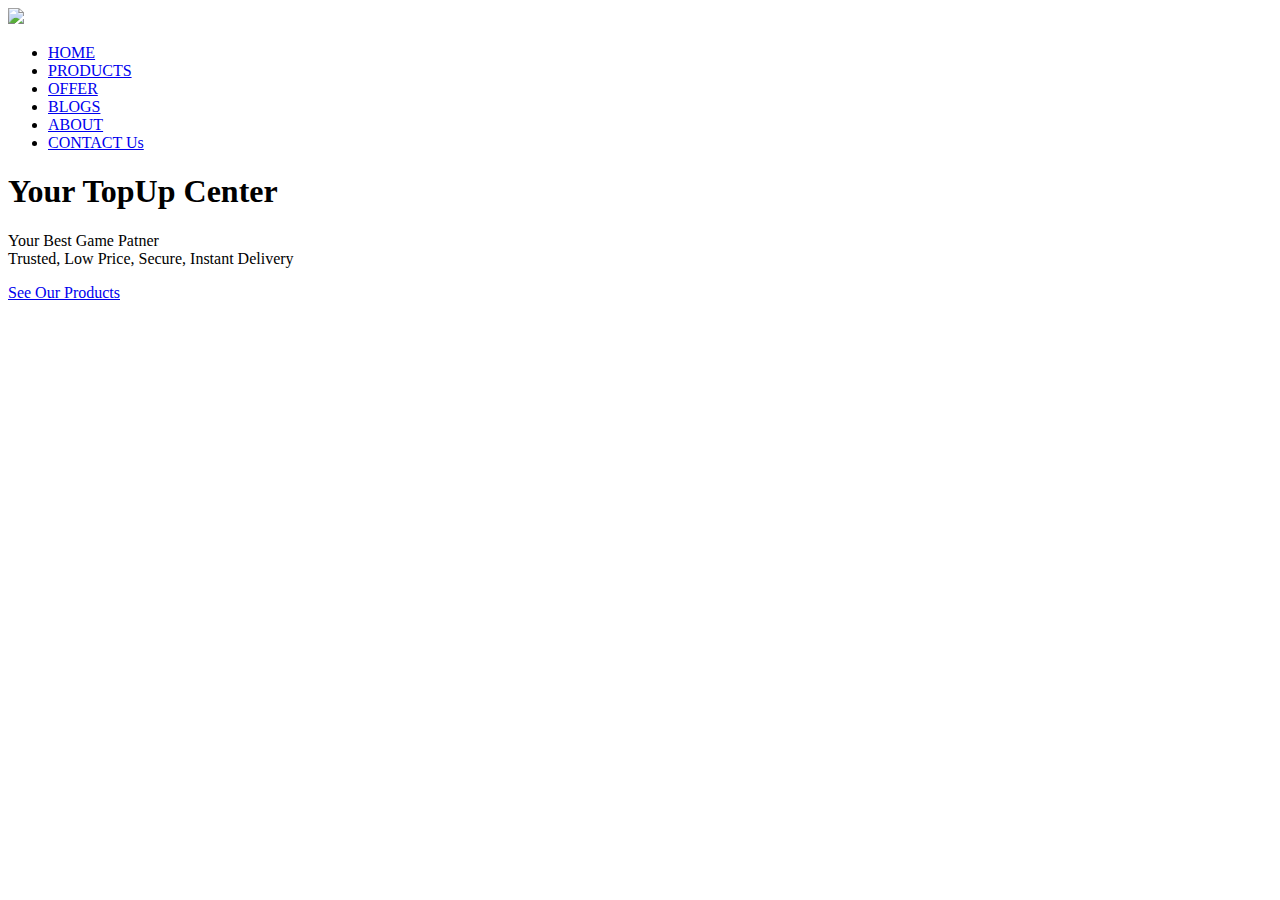
==== index.html @ 2c936bc5 "Index.....V9" ====
<!doctype html>
<html>
<head>
    <meta charset="UTF-8">
    
    <title>V9</title>
    
    <meta name="viewport" content="width=device-width, initial-scale=1.0">
    <!--custom css-->
    <link rel="stylesheet" href="css/style.css">
    <link rel="preconnect" href="https://fonts.googleapis.com">
		<link rel="preconnect" href="https://fonts.gstatic.com" crossorigin>
		<link href="https://fonts.googleapis.com/css2?family=Encode+Sans+Condensed:wght@200;400;600;700&family=Kanit:wght@100;200;400;600;800&family=REM:wght@400;600&display=swap" rel="stylesheet">
		<link rel="stylesheet" href="https://cdnjs.cloudflare.com/ajax/libs/font-awesome/6.4.2/css/all.min.css"/>

    
    
</head>


<body>

<section class="header">
		<nav>
			<a href="https://yourtopupcenter.github.io/home"><img src="https://i.postimg.cc/zX4xWrNt/IMG-1691231564314.png"></a>
			  <div class="nav-links">
			    <ul>
			      <li><a href="https://yourtopupcenter.github.io/home">HOME</a></li>
			      <li><a href="#">PRODUCTS</a></li>
			      <li><a href="#">OFFER</a></li>
			      <li><a href="#">BLOGS</a></li>
			      <li><a href="#">ABOUT</a></li>
			      <li><a href="#">CONTACT Us</a></li>
			    </ul>
			     
			  </div>
			  
			 
			 </div>
		</nav>

<div class="text-box">
	<h1>Your TopUp Center</h1>
	<p>Your Best Game Patner <br>Trusted, Low Price, Secure, Instant Delivery</p>
	<a href="#" class="hero-btn">See Our Products</a>
	

</div>

</section>



<!--main js-->
<script src="js/main.js">

   </script>
</body>


</html>
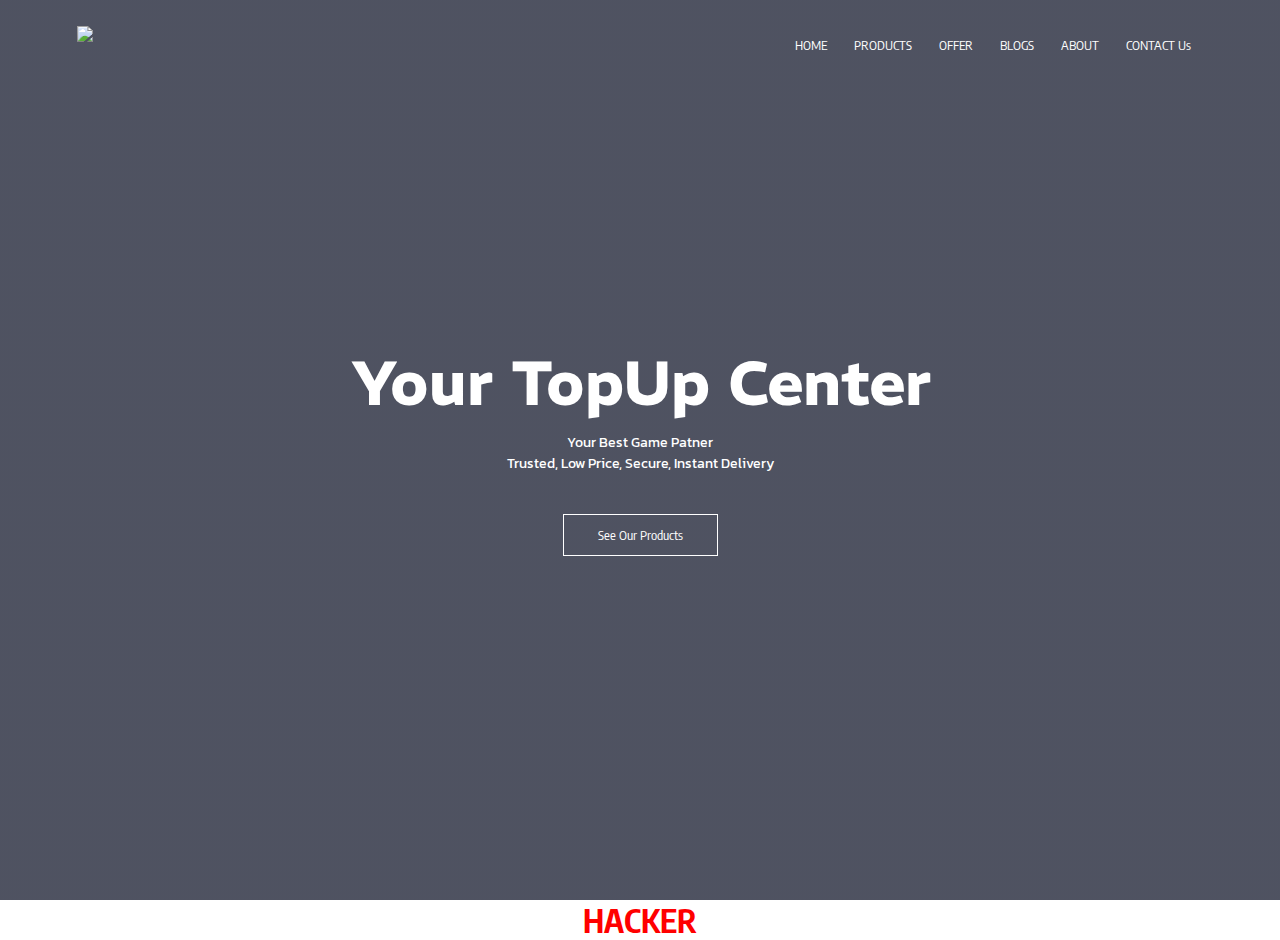
==== commit 4e1c892b: "Index.html" ====
--- a/index.html
+++ b/index.html
@@ -13,7 +13,130 @@
 		<link href="https://fonts.googleapis.com/css2?family=Encode+Sans+Condensed:wght@200;400;600;700&family=Kanit:wght@100;200;400;600;800&family=REM:wght@400;600&display=swap" rel="stylesheet">
 		<link rel="stylesheet" href="https://cdnjs.cloudflare.com/ajax/libs/font-awesome/6.4.2/css/all.min.css"/>
 
-    
+    <style>
+    /* Add all your styles here */
+*{
+  margin: 0;
+  padding: 0;
+  font-family: 'Encode Sans Condensed', sans-serif;
+}
+
+.header{
+ min-height: 100vh;
+ width: 100%;
+ background-image: linear-gradient(rgba(4,9,30,0.7),rgba(4,9,30,0.7)),url(https://i.postimg.cc/NG35tdRH/BG-2.jpg);
+ background-position: center;
+ background-size: cover;
+ position : relative;
+}
+
+nav{
+  display: flex;
+  padding: 2% 6%;
+  justify-content: space-between;
+  align-item: center;
+}
+
+nav img{
+  width: 150px;
+}
+
+.nav-links{
+  flex: 1;
+  text-align: right;
+}
+
+.nav-links ul li{
+  list-style: none;
+  display: inline-block;
+  padding: 8px 12px;
+  position: relative;
+}
+
+
+.nav-links ul li a{
+  color: #fff;
+  text-decoration: none;
+  font-size: 13px;
+}
+
+.nav-links ul li::after{
+  content: "";
+  width: 0%;
+  height: 2px;
+  background: #f44336;
+  display: block;
+  margin: auto;
+  transition: 0.5s;
+}
+
+.nav-links ul li:hover::after{
+  width: 100%;
+}
+
+.text-box{
+  width: 90%;
+  color: #fff;
+  position: absolute;
+  top: 50%;
+  left: 50%;
+  transform: translate(-50%,-50%);
+  text-align: center;
+}
+
+.text-box h1{
+  font-size: 62px;
+  font-family: 'REM', sans-serif;
+}
+
+.text-box p{
+  margin: 10px 0 40px;
+  font-size: 14px;
+  color: #fff;
+  font-family: 'Kanit', sans-serif;
+}
+
+.hero-btn{
+  display: inline-block;
+  text-decoration: none;
+  color: #fff;
+  border: 1px solid #fff;
+  padding: 12px 34px;
+  font-size: 13px;
+  background: transparent;
+  position: relative;
+  cursor: pointer;
+}
+
+
+.hero-btn:hover{
+  border: 1px solid #f44336;
+  background: #f44336;
+  transition: 1s;
+}
+
+
+.mein{
+  color: red;
+  text-align: center;
+}
+
+
+
+@media(max-width: 800px){
+  	.text-box h1{
+  	  font-size: 20px;
+  }
+  
+  .nav-links ul li{
+    display: block;
+  }
+  
+  .nav-links{
+    display: blok;
+  }
+}
+    </style>
     
 </head>
 
@@ -49,7 +172,9 @@
 
 </section>
 
-
+<div class="mein">
+<h1> HACKER </h1>
+</div>
 
 <!--main js-->
 <script src="js/main.js">
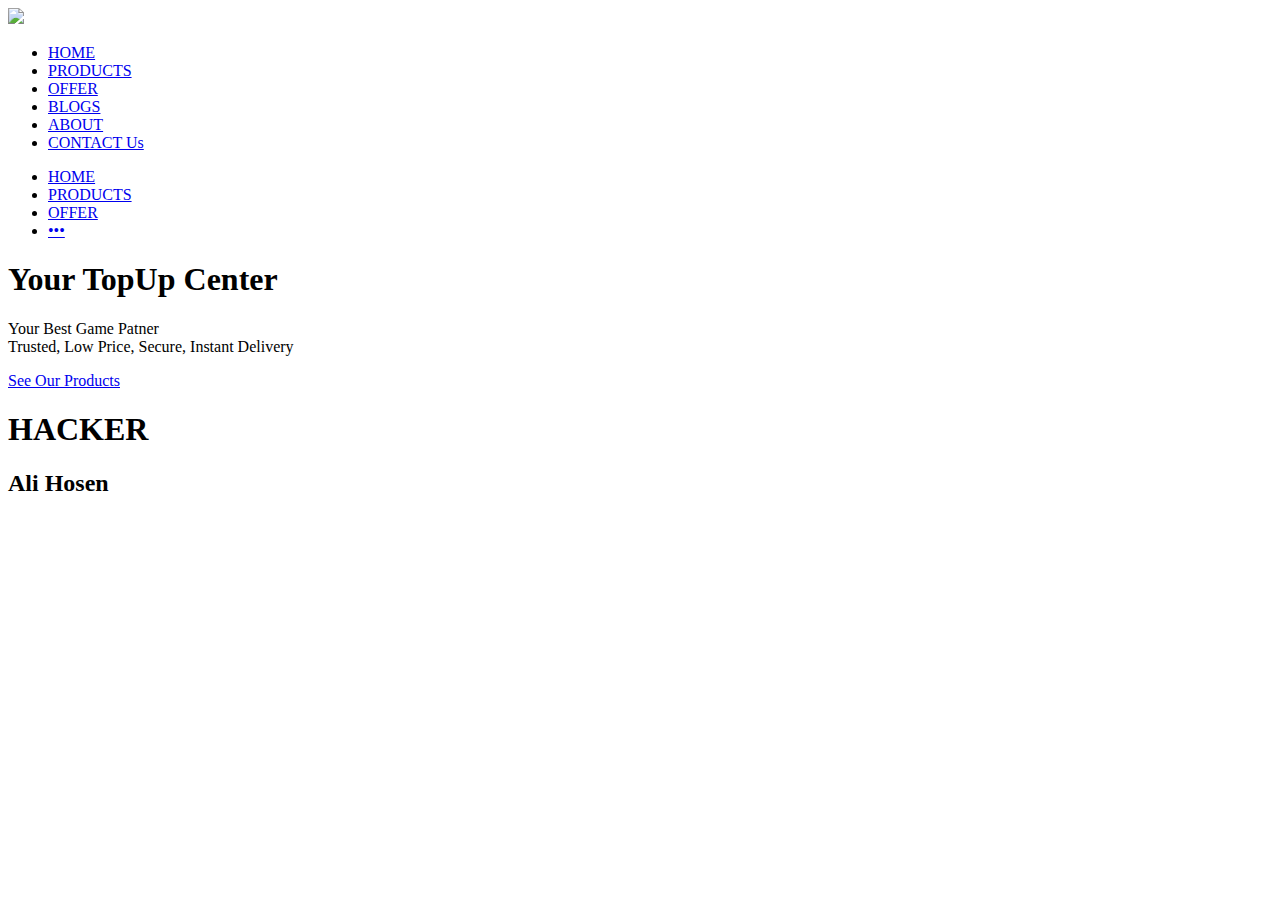
==== commit bd74496f: "V 7.1" ====
--- a/index.html
+++ b/index.html
@@ -3,7 +3,7 @@
 <head>
     <meta charset="UTF-8">
     
-    <title>V9</title>
+    <title>Update V7 - Your TopUp Center</title>
     
     <meta name="viewport" content="width=device-width, initial-scale=1.0">
     <!--custom css-->
@@ -15,127 +15,11 @@
 
     <style>
     /* Add all your styles here */
-*{
-  margin: 0;
-  padding: 0;
-  font-family: 'Encode Sans Condensed', sans-serif;
-}
-
-.header{
- min-height: 100vh;
- width: 100%;
- background-image: linear-gradient(rgba(4,9,30,0.7),rgba(4,9,30,0.7)),url(https://i.postimg.cc/NG35tdRH/BG-2.jpg);
- background-position: center;
- background-size: cover;
- position : relative;
-}
-
-nav{
-  display: flex;
-  padding: 2% 6%;
-  justify-content: space-between;
-  align-item: center;
-}
-
-nav img{
-  width: 150px;
-}
-
-.nav-links{
-  flex: 1;
-  text-align: right;
-}
-
-.nav-links ul li{
-  list-style: none;
-  display: inline-block;
-  padding: 8px 12px;
-  position: relative;
-}
-
-
-.nav-links ul li a{
-  color: #fff;
-  text-decoration: none;
-  font-size: 13px;
-}
-
-.nav-links ul li::after{
-  content: "";
-  width: 0%;
-  height: 2px;
-  background: #f44336;
-  display: block;
-  margin: auto;
-  transition: 0.5s;
-}
-
-.nav-links ul li:hover::after{
-  width: 100%;
-}
-
-.text-box{
-  width: 90%;
-  color: #fff;
-  position: absolute;
-  top: 50%;
-  left: 50%;
-  transform: translate(-50%,-50%);
-  text-align: center;
-}
-
-.text-box h1{
-  font-size: 62px;
-  font-family: 'REM', sans-serif;
-}
-
-.text-box p{
-  margin: 10px 0 40px;
-  font-size: 14px;
-  color: #fff;
-  font-family: 'Kanit', sans-serif;
-}
-
-.hero-btn{
-  display: inline-block;
-  text-decoration: none;
-  color: #fff;
-  border: 1px solid #fff;
-  padding: 12px 34px;
-  font-size: 13px;
-  background: transparent;
-  position: relative;
-  cursor: pointer;
-}
-
-
-.hero-btn:hover{
-  border: 1px solid #f44336;
-  background: #f44336;
-  transition: 1s;
-}
-
-
-.mein{
-  color: red;
-  text-align: center;
-}
 
 
 
-@media(max-width: 800px){
-  	.text-box h1{
-  	  font-size: 20px;
-  }
-  
-  .nav-links ul li{
-    display: block;
-  }
-  
-  .nav-links{
-    display: blok;
-  }
-}
+
+
     </style>
     
 </head>
@@ -160,6 +44,17 @@
 			  
 			 
 			 </div>
+			 
+
+<div class="mo-menu">
+
+<ul>
+			      <li><a href="https://yourtopupcenter.github.io/home">HOME</a></li>
+			      <li><a href="#">PRODUCTS</a></li>
+			      <li><a href="#">OFFER</a></li>
+			      <li><a href="#">•••</a></li>
+</ul>
+</div>
 		</nav>
 
 <div class="text-box">
@@ -170,12 +65,18 @@
 
 </div>
 
+
+
+
+
+
 </section>
 
 <div class="mein">
 <h1> HACKER </h1>
 </div>
 
+<h2>Ali Hosen</h2>
 <!--main js-->
 <script src="js/main.js">
 
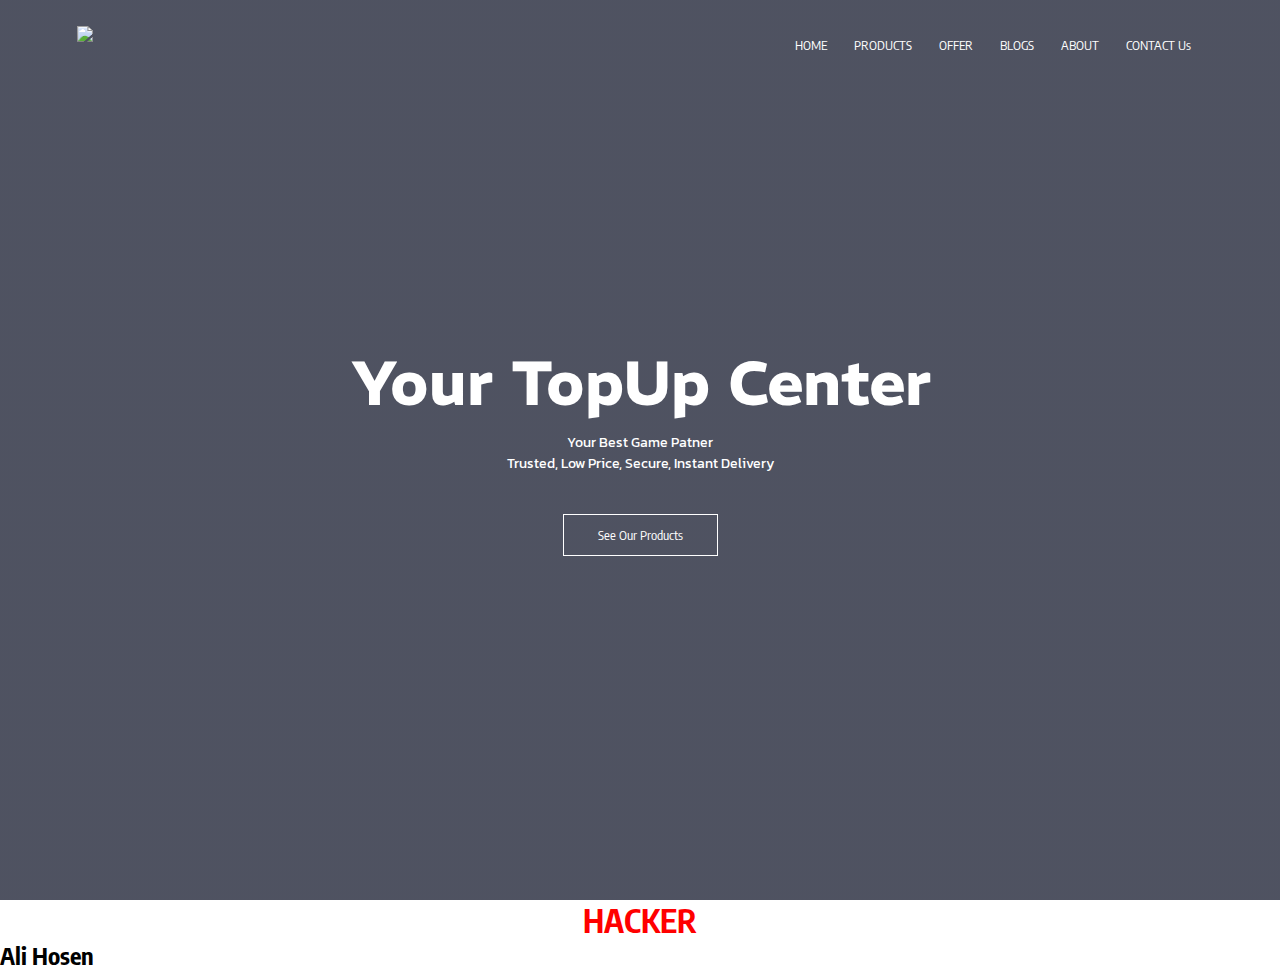
==== commit 6fa96898: "P 7.1" ====
--- a/index.html
+++ b/index.html
@@ -16,7 +16,168 @@
     <style>
     /* Add all your styles here */
 
-
+*{
+  margin: 0;
+  padding: 0;
+  font-family: 'Encode Sans Condensed', sans-serif;
+}
+
+.header{
+ min-height: 100vh;
+ width: 100%;
+ background-image: linear-gradient(rgba(4,9,30,0.7),rgba(4,9,30,0.7)),url(https://i.postimg.cc/NG35tdRH/BG-2.jpg);
+ background-position: center;
+ background-size: cover;
+ position : relative;
+}
+
+
+nav{
+  display: flex;
+  padding: 2% 6%;
+  justify-content: space-between;
+  align-item: center;
+}
+
+nav img{
+  width: 150px;
+}
+
+.nav-links{
+  flex: 1;
+  text-align: right;
+}
+
+.nav-links ul li{
+  list-style: none;
+  display: inline-block;
+  padding: 8px 12px;
+  position: relative;
+}
+
+.nav-links ul li a{
+  color: #fff;
+  text-decoration: none;
+  font-size: 13px;
+}
+
+.nav-links ul li::after{
+  content: "";
+  width: 0%;
+  height: 2px;
+  background: #f44336;
+  display: block;
+  margin: auto;
+  transition: 0.5s;
+}
+
+
+.nav-links ul li:hover::after{
+  width: 100%;
+}
+
+.text-box{
+  width: 90%;
+  color: #fff;
+  position: absolute;
+  top: 50%;
+  left: 50%;
+  transform: translate(-50%,-50%);
+  text-align: center;
+}
+
+.text-box h1{
+  font-size: 62px;
+  font-family: 'REM', sans-serif;
+}
+
+.text-box p{
+  margin: 10px 0 40px;
+  font-size: 14px;
+  color: #fff;
+  font-family: 'Kanit', sans-serif;
+}
+
+
+.hero-btn{
+  display: inline-block;
+  text-decoration: none;
+  color: #fff;
+  border: 1px solid #fff;
+  padding: 12px 34px;
+  font-size: 13px;
+  background: transparent;
+  position: relative;
+  cursor: pointer;
+}
+
+.hero-btn:hover{
+  border: 1px solid #f44336;
+  background: #f44336;
+  transition: 1s;
+}
+
+.mein{
+  color: red;
+  text-align: center;
+}
+
+
+
+.mo-menu{
+  flex: 1;
+  text-align: right;
+  display: none;
+}
+
+.mo-menu ul li{
+  list-style: none;
+  display: inline-block;
+  padding: 8px 12px;
+  position: relative;
+}
+
+
+.mo-menu ul li a{
+  color: #fff;
+  text-decoration: none;
+  font-size: 13px;
+}
+
+
+.mo-menu ul li::after{
+  content: "";
+  width: 0%;
+  height: 2px;
+  background: #f44336;
+  display: block;
+  margin: auto;
+  transition: 0.5s;
+}
+
+
+.mo-menu ul li:hover::after{
+  width: 100%;
+}
+
+
+
+@media(max-width: 700px){
+  	.text-box h1{
+  	  font-size: 20px;
+  }
+  
+  .nav-links ul li{
+    display: block;
+  }
+  
+  .nav-links{
+    display: none;
+  }
+  .mo-menu{
+   display: block;
+ }
+}
 
 
 
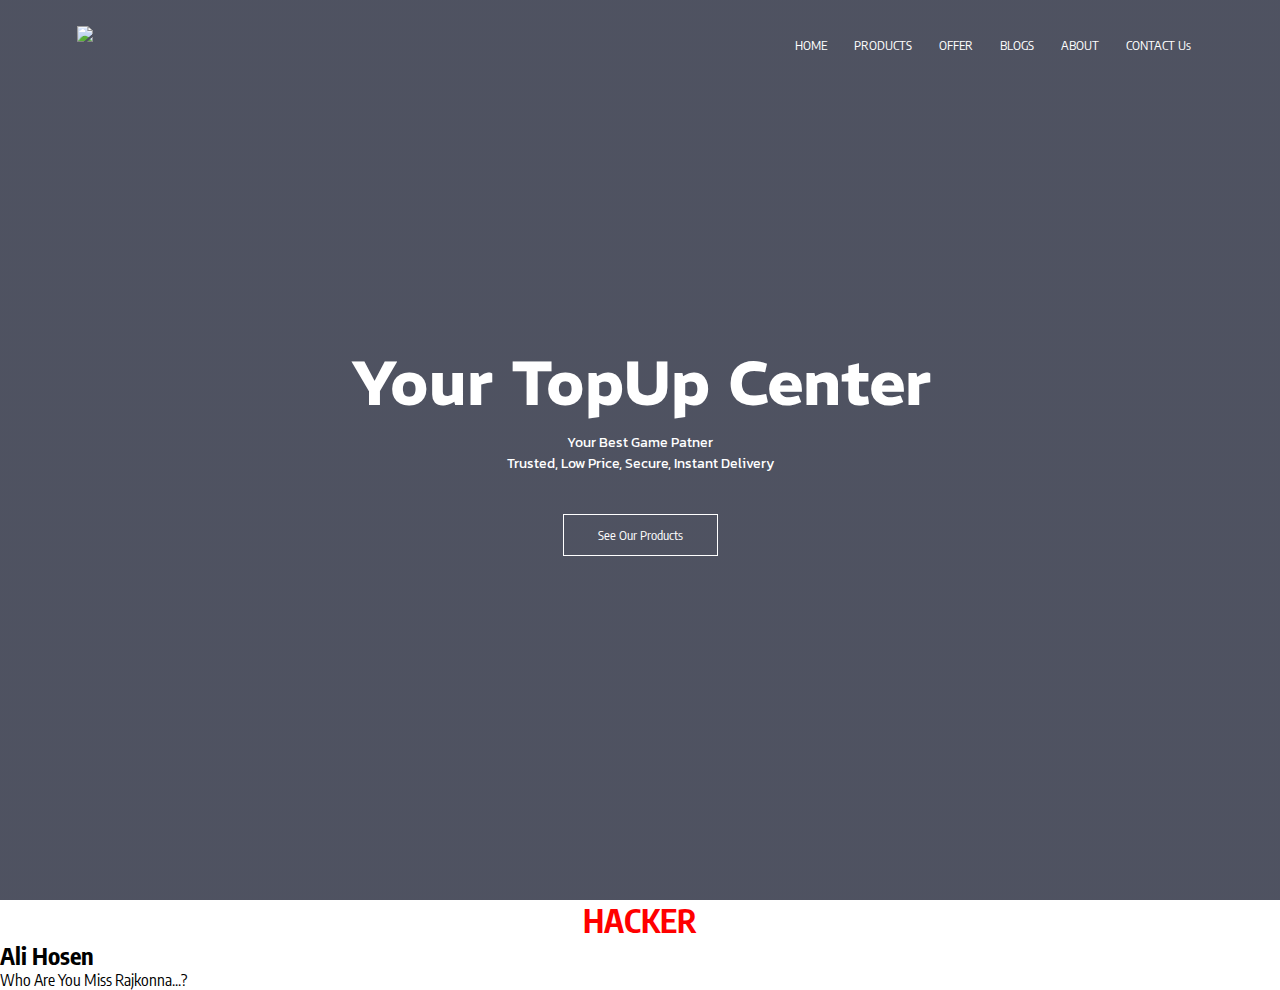
==== commit 7f033d80: "V 1" ====
--- a/index.html
+++ b/index.html
@@ -141,7 +141,7 @@
 .mo-menu ul li a{
   color: #fff;
   text-decoration: none;
-  font-size: 13px;
+  font-size: 9px;
 }
 
 
@@ -162,7 +162,7 @@
 
 
 
-@media(max-width: 700px){
+@media(max-width: 800px){
   	.text-box h1{
   	  font-size: 20px;
   }
@@ -212,7 +212,6 @@
 <ul>
 			      <li><a href="https://yourtopupcenter.github.io/home">HOME</a></li>
 			      <li><a href="#">PRODUCTS</a></li>
-			      <li><a href="#">OFFER</a></li>
 			      <li><a href="#">•••</a></li>
 </ul>
 </div>
@@ -238,6 +237,8 @@
 </div>
 
 <h2>Ali Hosen</h2>
+
+<p>Who Are You Miss Rajkonna...? </p>
 <!--main js-->
 <script src="js/main.js">
 
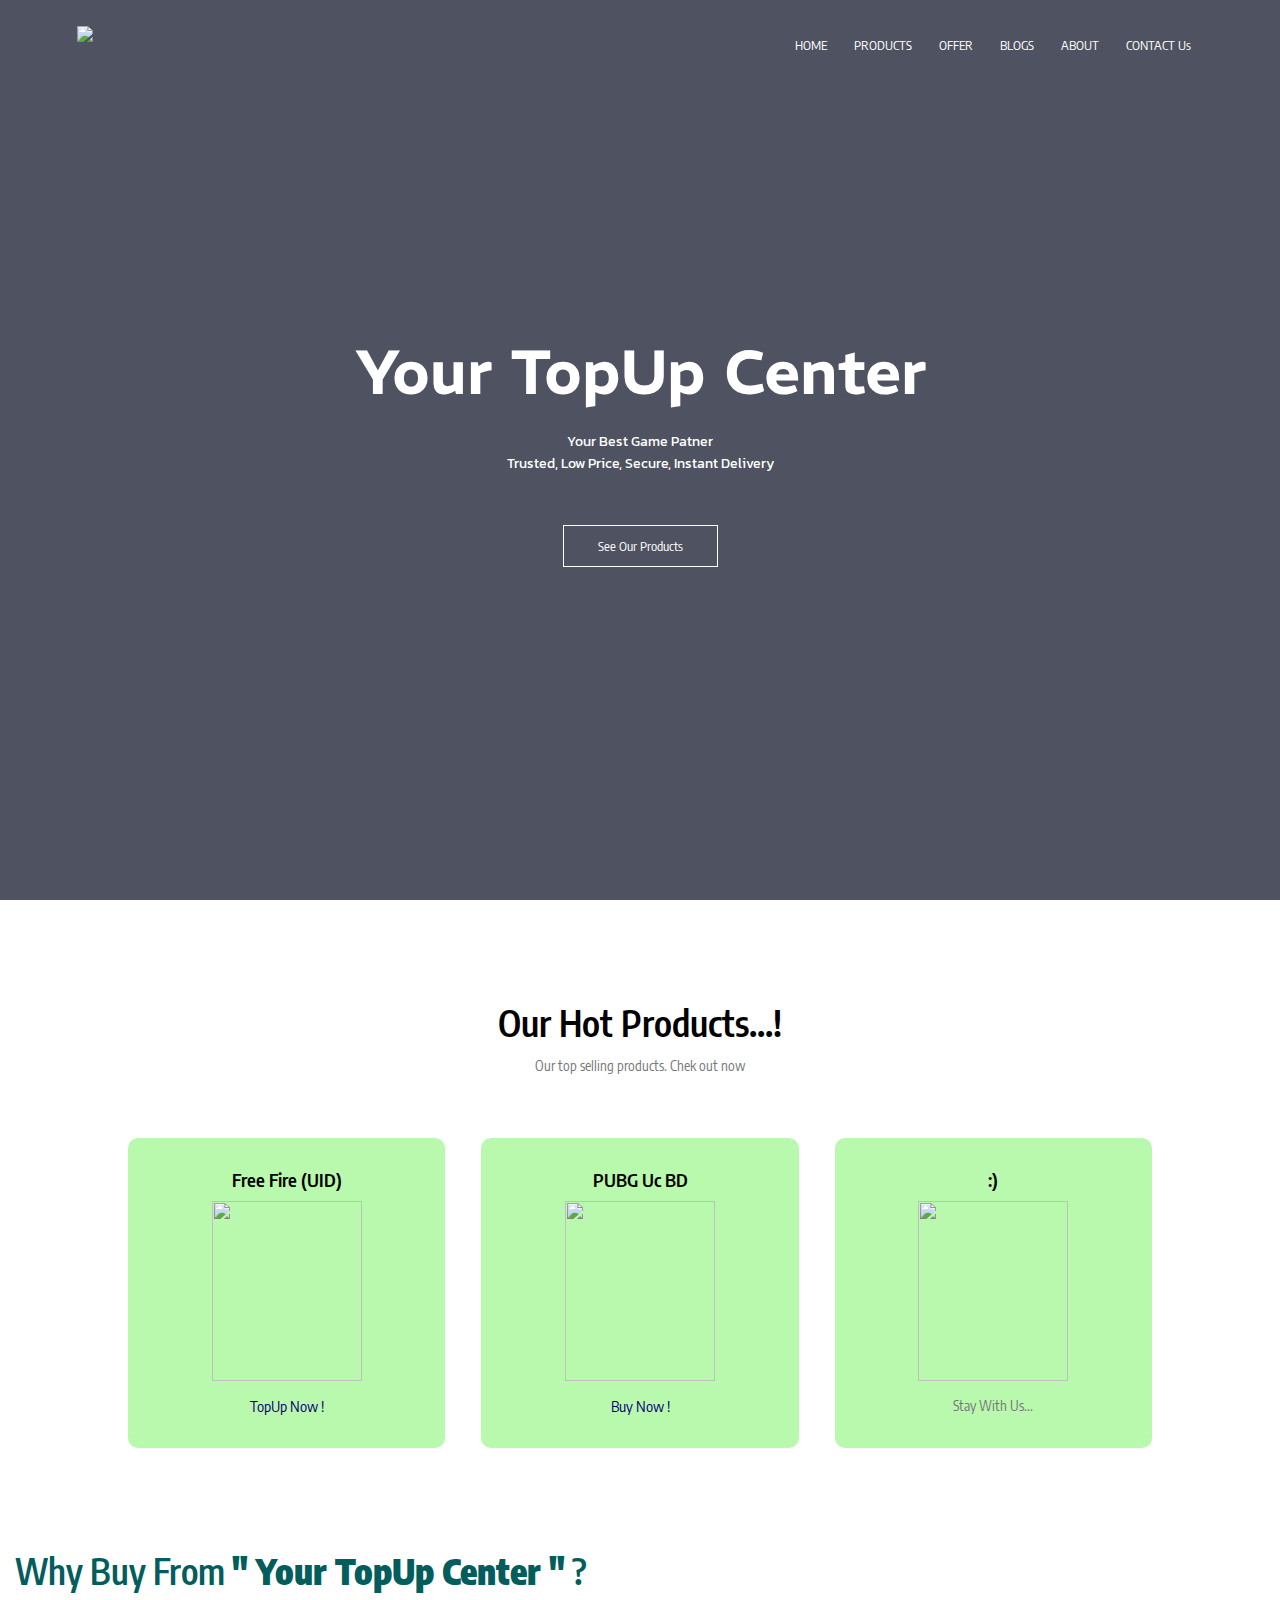
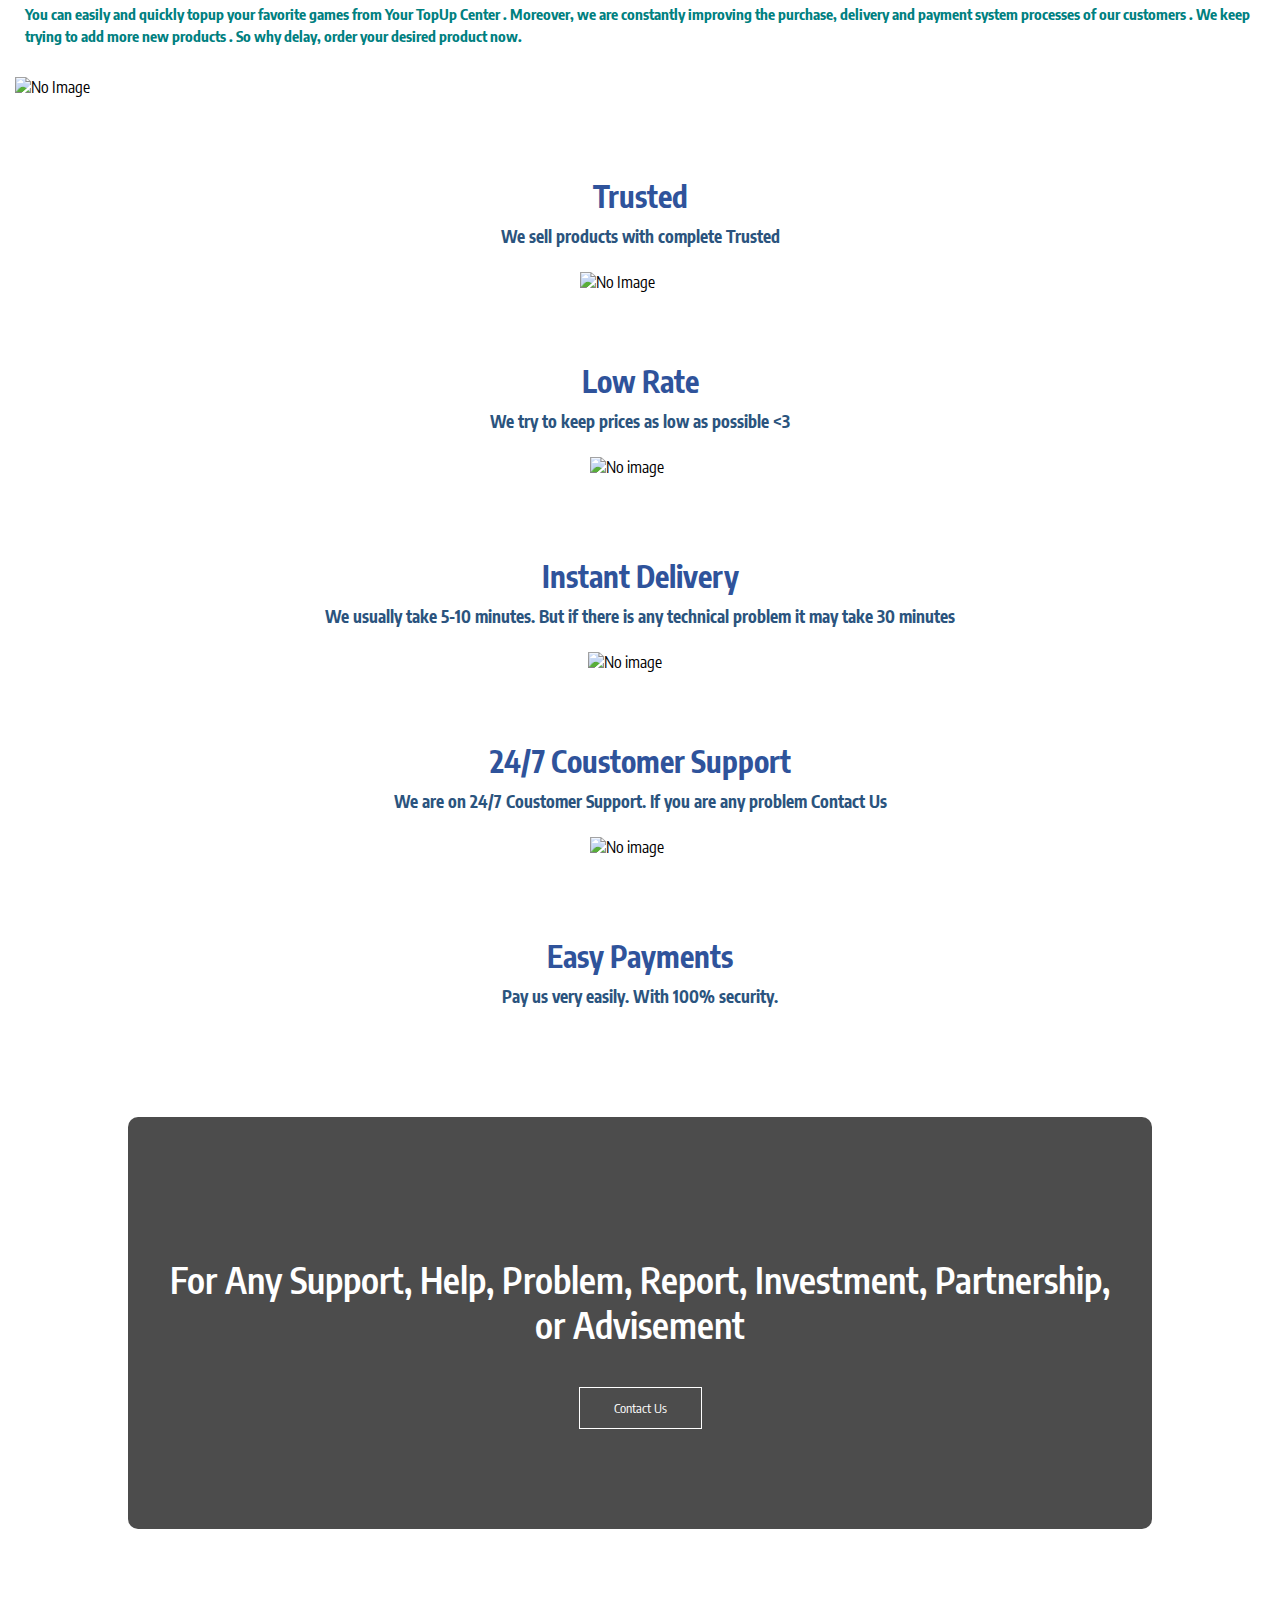
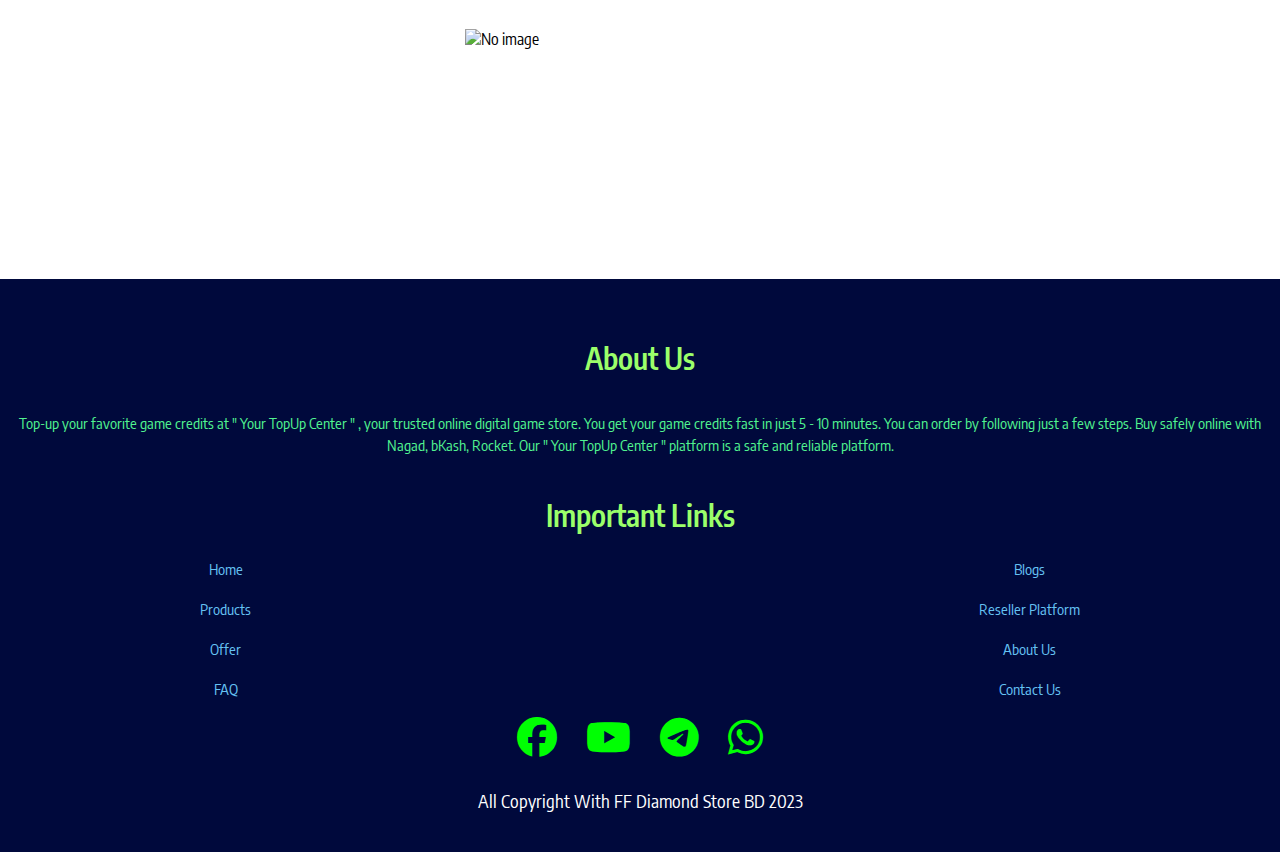
==== commit ea6c9222: "V 9.9" ====
--- a/index.html
+++ b/index.html
@@ -6,12 +6,15 @@
     <title>Update V7 - Your TopUp Center</title>
     
     <meta name="viewport" content="width=device-width, initial-scale=1.0">
-    <!--custom css-->
+    
     <link rel="stylesheet" href="css/style.css">
+    
     <link rel="preconnect" href="https://fonts.googleapis.com">
 		<link rel="preconnect" href="https://fonts.gstatic.com" crossorigin>
 		<link href="https://fonts.googleapis.com/css2?family=Encode+Sans+Condensed:wght@200;400;600;700&family=Kanit:wght@100;200;400;600;800&family=REM:wght@400;600&display=swap" rel="stylesheet">
-		<link rel="stylesheet" href="https://cdnjs.cloudflare.com/ajax/libs/font-awesome/6.4.2/css/all.min.css"/>
+		
+		 <link rel="stylesheet" href="https://cdnjs.cloudflare.com/ajax/libs/font-awesome/6.4.2/css/all.min.css">
+		
 
     <style>
     /* Add all your styles here */
@@ -20,6 +23,7 @@
   margin: 0;
   padding: 0;
   font-family: 'Encode Sans Condensed', sans-serif;
+  box-sizing: border-box;
 }
 
 .header{
@@ -65,7 +69,7 @@
   content: "";
   width: 0%;
   height: 2px;
-  background: #f44336;
+  background: #00ff03;
   display: block;
   margin: auto;
   transition: 0.5s;
@@ -112,8 +116,9 @@
 }
 
 .hero-btn:hover{
-  border: 1px solid #f44336;
-  background: #f44336;
+  border: 1px solid #58f43d;
+  background: #58f43d;
+  color: black;
   transition: 1s;
 }
 
@@ -162,7 +167,7 @@
 
 
 
-@media(max-width: 800px){
+@media(max-width: 700px){
   	.text-box h1{
   	  font-size: 20px;
   }
@@ -179,6 +184,279 @@
  }
 }
 
+
+
+
+
+.hotpro{
+  width: 80%;
+  margin: auto;
+  text-align: center;
+  padding-top: 100px;
+}
+
+h1{
+    font-size: 36px;
+    font-weight : 600;
+}
+
+p{
+    color: #777;
+    font-size: 14px;
+    font-weight 300;
+    line-height: 22px;
+    padding: 10px;
+}
+
+
+.row{
+    margin-top: 5%;
+    display: flex;
+    justify-content: space-between;
+}
+
+.hotpro-col{
+    flex-basis: 31%;
+    background: #57f13c6a;
+    border-radius: 10px;
+    margin-bottom: 5%;
+    padding: 20px 17px;
+    box-sizing: border-box;
+    transition: 0.5s;
+}
+
+
+.hotpro-col a{
+    text-decoration: none;
+    font-size: 15px;
+    color: #080078;
+}
+h3{
+    text-align: center;
+    font-weight: 600;
+    margin: 10px 0;
+}
+
+.hotpro-col:hover{
+    box-shadow: 0 0 20px 0px rgba(0,0,0,0.2);
+}
+
+@media(max-width: 700px){
+   .row{
+       flex-direction: column;
+   }
+}
+
+.trusted{
+    padding-top: 50px;
+    padding-left: 15px;
+    padding-right: 15px;
+}
+
+.trusted h1{
+    font-size: 35px;
+    color: #045d5d;
+}
+.trusted p{
+    color: #008080;
+    font-size: 15px;
+}
+
+.tr{
+    padding-top: 20px;
+}
+.xxx{
+    display: block;
+    margin-left: auto;
+    margin-right: auto;
+}
+.tr h2{
+    text-align: center;
+    color: #2f539b;
+    font-size: 30px;
+}
+
+.tr p{
+    text-align: center;
+    color: #2b547e;
+    font-size: 17px;
+}
+
+.low{
+    padding-top: 15px;
+}
+
+.low h2{
+    text-align: center;
+    color: #2f539b;
+    font-size: 30px;
+}
+
+.low p{
+    text-align: center;
+    color: #2b547e;
+    font-size: 17px;
+}
+
+.delivery{
+    padding-top: 15px;
+}
+
+.delivery h2{
+    text-align: center;
+    color: #2f539b;
+    font-size: 30px;
+}
+
+.delivery p{
+    text-align: center;
+    color: #2b547e;
+    font-size: 17px;
+}
+
+.coustomer{
+    padding-top: 15px;
+}
+
+.coustomer h2{
+    text-align: center;
+    color: #2f539b;
+    font-size: 30px;
+}
+
+.coustomer p{
+    text-align: center;
+    color: #2b547e;
+    font-size: 17px;
+}
+
+.pay{
+    padding-top: 15px;
+}
+
+.pay h2{
+    text-align: center;
+    color: #2f539b;
+    font-size: 30px;
+}
+
+.pay p{
+    text-align: center;
+    color: #2b547e;
+    font-size: 17px;
+}
+
+
+
+.call{
+    margin: 100px auto;
+    width: 80%;
+    background-image: linear-gradient(rgba(0,0,0,0.7),rgba(0,0,0,0.7)),url(https://i.postimg.cc/NjpsznZm/jezael-melgoza-2-Fi-Xtdn-Vhj-Q-unsplash-1.jpg);
+    background-position: center;
+    background-size: cover;
+    border-radius: 10px;
+    text-align: center;
+    padding: 100px 0;
+}
+
+.call h1{
+    color: #fff;
+    margin: 40px;
+    padding: 0;
+}
+
+@media(max-width: 700px){
+   .call h1{
+       font-size: 24px;
+   }
+}
+
+
+.nagad{
+    padding-bottom: 100px;
+}
+
+
+.footer{
+    width: 100%;
+    text-align: center;
+    padding: 30px 0;
+    background-color: #00093c;
+}
+
+.footer h4{
+    margin-bottom: 25px;
+    margin-top: 20px;
+    font-weight: 600;
+    padding-top: 10px;
+    font-size: 30px;
+    color: #9bff6a;
+}
+
+.footer p{
+    font-size: 15px;
+    color: #51f390;
+}
+
+.icons i{
+    margin: 0 13px;
+    color: #00ff03;
+    cursor: pointer;
+    padding: 18px 0;
+    font-size: 40px;
+}
+
+
+
+
+.usl{
+    justify-content: space-between;
+    display: flex;
+    padding-left: 200px;
+    padding-right: 200px;
+}
+
+.uslx a{
+    text-decoration: none;
+    color: #65c2f3;
+    font-size: 15px;
+}
+
+.uslx a:hover{
+    color: #e9a2f3;
+}
+
+.copyright p{
+    padding-top: 15px;
+    color: #fff;
+    font-size: 18px;
+}
+
+
+@media(max-width: 700px){
+    .footer h4{
+        font-size: 20px;
+    }
+    
+    .footer p{
+        font-size: 13px;
+    }
+    .uslx a{
+        font-size: 14px;
+    }
+    
+    .icons i{
+        font-size: 25px;
+    }
+    
+    .copyright p{
+        font-size: 12px;
+    }
+    .usl{
+        padding-left: 100px;
+        padding-right: 100px;
+    }
+}
 
 
     </style>
@@ -225,20 +503,146 @@
 
 </div>
 
-
-
-
-
-
 </section>
 
-<div class="mein">
-<h1> HACKER </h1>
+<!--Hot Products!-->
+
+<section class="hotpro">
+    <h1>Our Hot Products...! </h1>
+    <p>Our top selling products. Chek out now </p>
+    
+    <div class="row">
+        <div class="hotpro-col">
+            <h3>Free Fire (UID)</h3>
+            <img src="https://i.postimg.cc/XYc13VxL/Picsart-23-09-10-14-59-51-147.png" height="180px" width="150px;">
+            <p><a href="#">TopUp Now ! </a></p>
+        </div>
+        
+        <div class="hotpro-col">
+            <h3>PUBG Uc BD</h3>
+            <img src="https://i.postimg.cc/9QhBgdWN/Picsart-23-09-10-14-59-08-289.png" height="180px" width="150px;">
+            <p><a href="#">Buy Now ! </a></p>
+        </div>
+        
+        <div class="hotpro-col">
+            <h3>:)</h3>
+            <img src="https://i.postimg.cc/PqVL8w2q/Picsart-23-09-10-15-35-21-019.png" height="180px" width="150px">
+            <p>Stay With Us...</p>
+        </div>
+    </div>
+</section>
+
+<section class="trusted">
+  <h1>Why Buy From <b>" Your TopUp Center "</b> ? </h1>
+  <p><b>You can easily and quickly topup your favorite games from Your TopUp Center . 
+Moreover, we are constantly improving the purchase, delivery and payment system processes of our customers .  We keep trying to add more new products .  So why delay, order your desired product now. </b></p>
+  
+  <div class="tr">
+      <img src="https://i.postimg.cc/rFBjp9LW/Picsart-23-09-06-11-44-05-815.png" height="100px" weidth="100px" alt="No Image" class="xxx">
+      <h2>Trusted</h2>
+      <p><b>We sell products with complete Trusted</b></p>
+  </div>
+  
+  <div class="low">
+      <img src="https://i.postimg.cc/htstPcJd/Picsart-23-09-06-11-59-00-867.png" height="90px" width="120px" alt="No Image" class="xxx">
+      
+      <h2>Low Rate</h2>
+      <p><b>We try to keep prices as low as possible <3 </b></p>
+  <div>
+      
+   <div class="delivery">
+       <img src="https://i.postimg.cc/jdyP4brL/Picsart-23-09-06-12-32-38-077.png" alt="No image" width="100px" height="100px"class="xxx">
+       <h2>Instant Delivery</h2>
+       <p><b>We usually take 5-10 minutes. But if there is any technical problem it may take 30 minutes </b></p>
+   <div>
+   
+   <div class="coustomer">
+       <img src="https://i.postimg.cc/63B8JtBT/Picsart-23-09-06-13-46-20-905.png" alt="No image" width="105px" height="90px" class="xxx">
+       <h2>24/7 Coustomer Support</h2>
+       <p><b>We are on 24/7 Coustomer Support. If you are any problem Contact Us</b></p>
+   <div>
+   
+   <div class="pay">
+       <img src="https://i.postimg.cc/7LwZ6zLX/payment.png" alt="No image" width="100px" height="100px" class="xxx">
+       <h2>Easy Payments</h2>
+       <p><b>Pay us very easily. With 100% security.</b></p>
+   <div>
+</section>
+
+
+<section class="call">
+    <h1>For Any Support,  Help,  Problem,  Report,  Investment,  Partnership, or  Advisement </h1>
+    <a href="#" class="hero-btn">Contact Us</a>
+</section>
+
+
+
+
+<div class="nagad">
+  
+
+<img src="https://i.postimg.cc/yxk7V814/Picsart-23-09-08-21-30-44-449.png" alt="No image" height="150px" width="350px" class="xxx">
+
 </div>
-
-<h2>Ali Hosen</h2>
-
-<p>Who Are You Miss Rajkonna...? </p>
+<section class="footer">
+    
+    <h4>About Us</h4>
+    <p>Top-up your favorite game credits at  " Your TopUp Center " ,  your trusted online digital game store. You get your game credits fast in just 5 - 10 minutes. You can order by following just a few steps. Buy safely online with Nagad, bKash, Rocket. Our  " Your TopUp Center "  platform is a safe and reliable platform.</p>
+    
+    
+        
+
+<h4>Important Links</h4>
+
+<div class="usl">
+            
+            
+            <div class="uslx">
+                
+            <a href="https://yourtopupcenter.github.io/home">Home</a>
+            <P></P>
+            <a href="#">Products</a>
+            <p></p>
+            <a href="#">Offer</a>
+            <p></p>
+            <a href="#">FAQ</a>
+            
+        </div>
+        
+         
+            <div class="uslx">
+                
+            <a href="#">Blogs</a>
+            <p></p>
+            <a href="#">Reseller Platform</a>
+            <p></p>
+            <a href="#">About Us</a>
+            <p></p>
+            <a href="#">Contact Us</a>
+        </div>
+        
+        
+        </div>
+    
+    
+    
+    
+    <div class="icons">
+        <a href="https://www.facebook.com/profile.php?id=100088285495507"><i class="fa-brands fa-facebook"></a></i>
+        <a href="https://youtube.com/@kingofthekilar-1414"><i class="fa-brands fa-youtube"></a></i>
+        <a href="https://t.me/yourtopupcenter"><i class="fa-brands fa-telegram"></a></i>
+        <a href="#"><i class="fa-solid fa-user-group"></i></a>
+        <a href="https://wa.me/message/KMQOSZQOY7BXB1"><i class="fa-brands fa-whatsapp"></a></i>
+    </div> 
+
+
+
+<div class="copyright">
+    
+    <p>All Copyright With FF Diamond Store BD 2023</p>
+    </div>
+</section>
+
 <!--main js-->
 <script src="js/main.js">
 
@@ -246,4 +650,4 @@
 </body>
 
 
-</html>+</html>
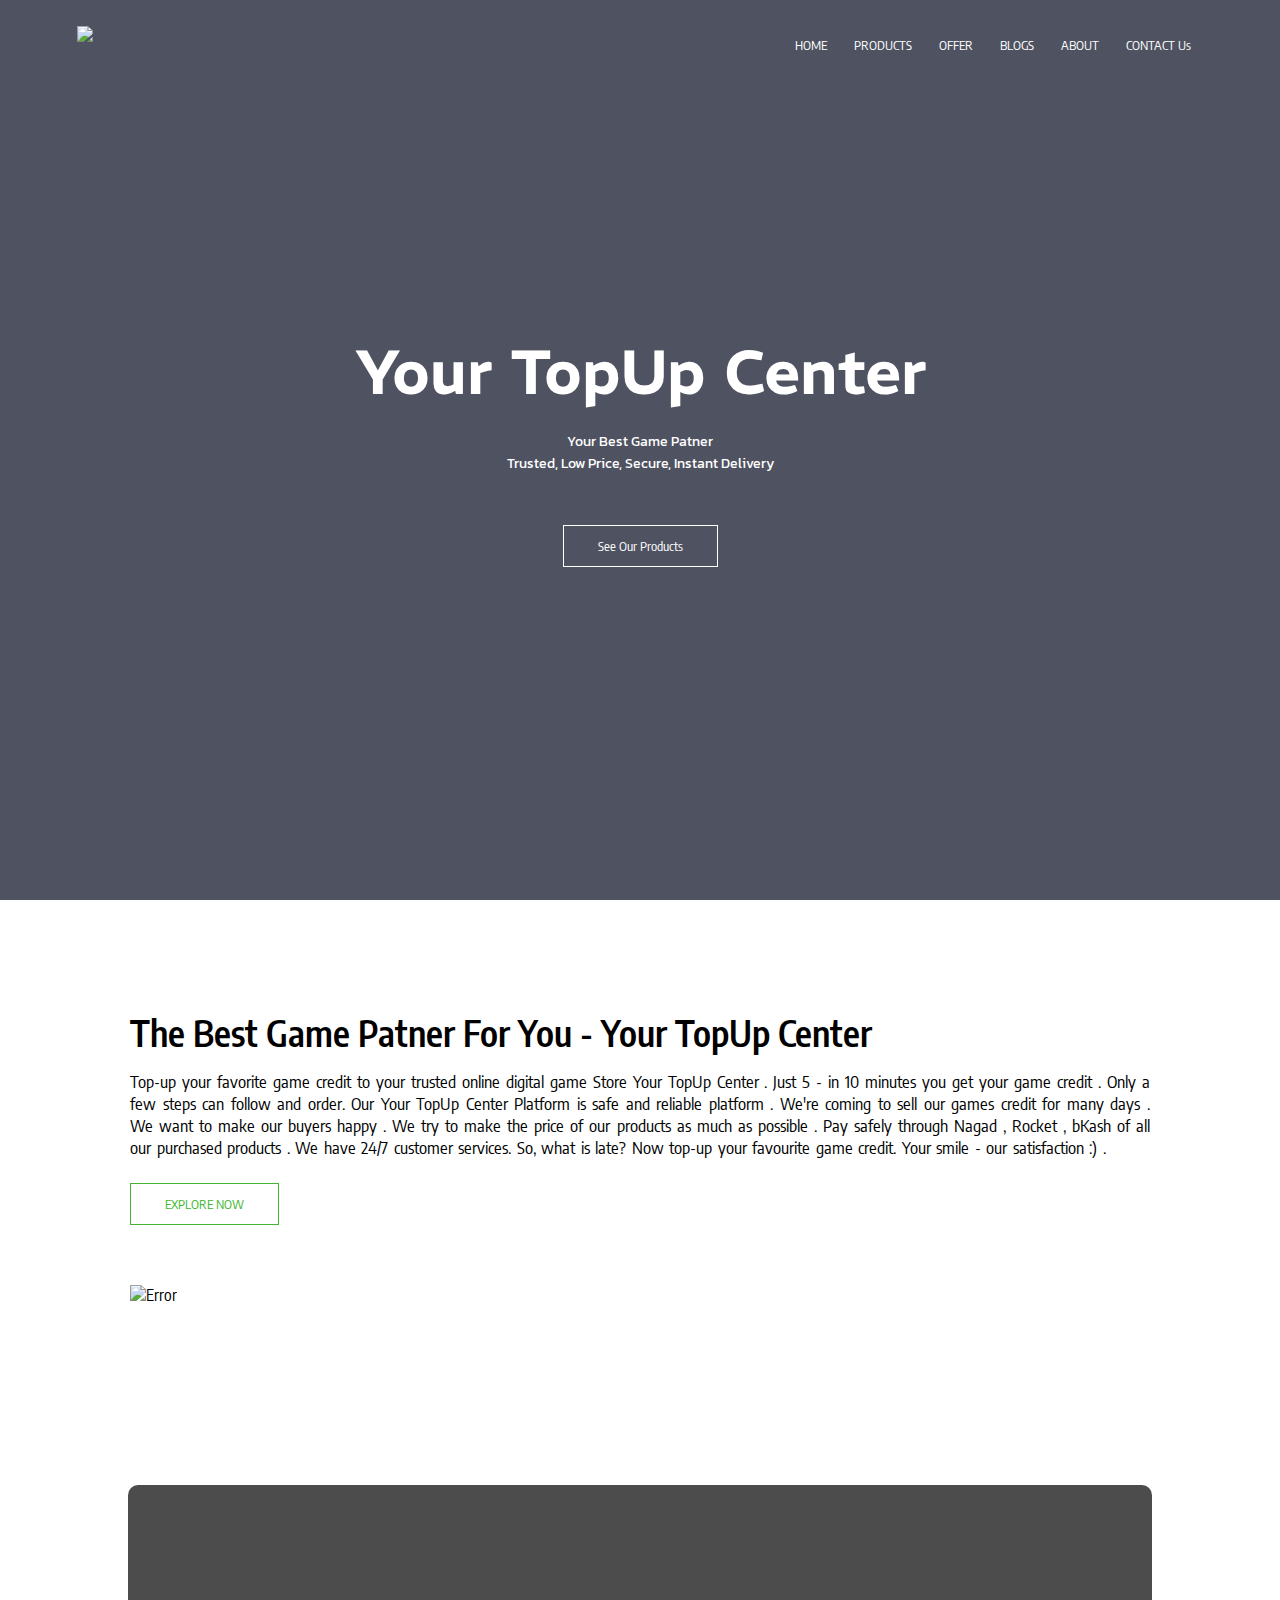
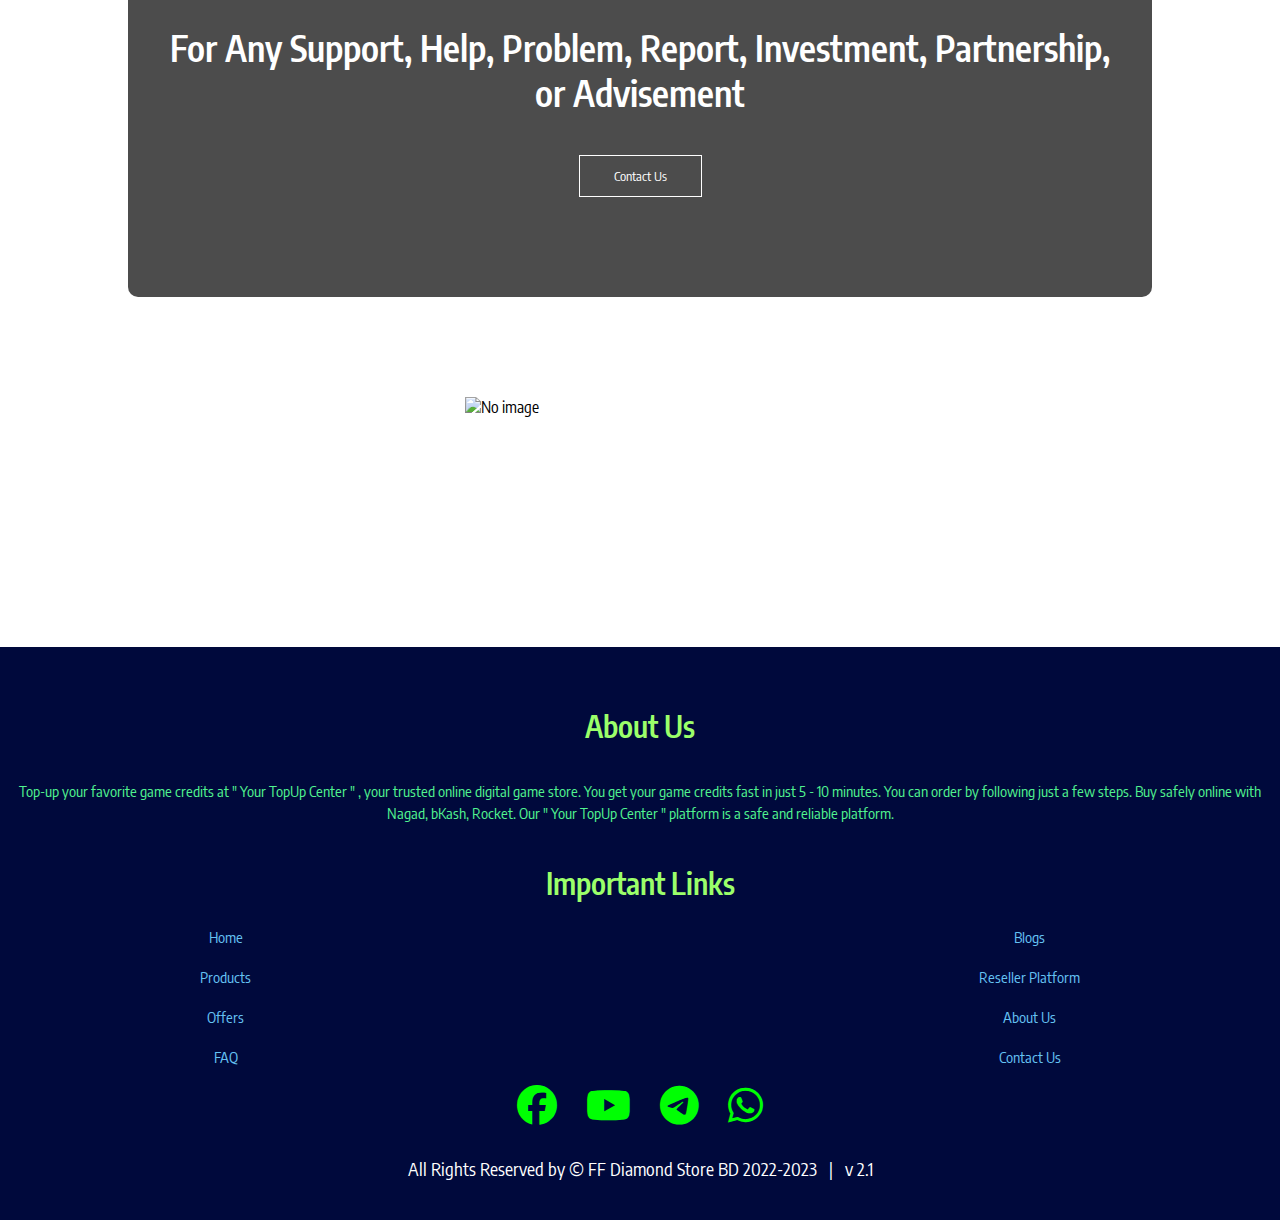
==== commit a48fa705: "testing" ====
--- a/index.html
+++ b/index.html
@@ -3,7 +3,7 @@
 <head>
     <meta charset="UTF-8">
     
-    <title>Update V7 - Your TopUp Center</title>
+    <title>About - Your TopUp Center | FF Diamond Store BD </title>
     
     <meta name="viewport" content="width=device-width, initial-scale=1.0">
     
@@ -154,7 +154,7 @@
   content: "";
   width: 0%;
   height: 2px;
-  background: #f44336;
+  background: #00ff03;
   display: block;
   margin: auto;
   transition: 0.5s;
@@ -238,7 +238,7 @@
 }
 
 .hotpro-col:hover{
-    box-shadow: 0 0 20px 0px rgba(0,0,0,0.2);
+    box-shadow: 0 0 40px 0px rgba(0,0,0,0.8);
 }
 
 @media(max-width: 700px){
@@ -459,6 +459,180 @@
 }
 
 
+.hbh{
+    padding-right: 20px;
+    padding-left: 20px;
+    padding-top: 50px;
+}
+.home-blogs{
+    background: linear-gradient(to right, #00093c, #2d0b00);
+    border-radius: 10px;
+    
+}
+
+.home-blogs-head h3{
+    padding: 15px;
+    font-size: 30px;
+    color: #fff;
+}
+
+
+.blog1{
+    padding: 10px;
+    background: #fff100;
+    border-radius: 10px;
+    box-sizing: border-box;
+    display: flex;
+    justify-content: space-between;
+}
+
+.bl-Aa-image img{
+    padding-left: 15px;
+    padding-top: 5px;
+    padding-bottom: 10px;
+}
+
+
+
+.bl-Aa-text{
+    padding: 10px;
+}
+.bl-Aa-text h5{
+    color: #000000;
+    font-size: 20px;
+    padding-bottom: 3px;
+}
+
+.bl-Aa-text p{
+    color: #2f2f2fb1;
+    font-size: 15px;
+    text-align: left;
+}
+
+.bl-Aa-text a{
+    text-decoration: none;
+    color: #00a561;
+}
+
+.bl-Aa-text a:hover{
+    color: #ff00c7;
+}
+
+.hbm{
+    padding-top: 5px;
+    padding-left: 20px;
+    padding-right: 20px;
+    padding-bottom: 20px;
+}
+
+.orderon{
+    padding: 10px;
+    padding-top: 50px;
+}
+
+.orderon h2{
+    color: black;
+    font-size: 30px;
+    text-align: center;
+}
+
+.orderon h2 b{
+    color: #30cc00;
+}
+
+
+
+
+.mathmode-wa p{
+    text-decoration: none;
+    font-size: 24px;
+}
+
+.mathmode-fb p{
+    text-decoration: none;
+    font-size: 24px;
+}
+
+.mathmode-call p{
+    text-decoration: none;
+    font-size: 24px;
+}
+
+.mathmode-imo p{
+    text-decoration: none;
+    font-size: 24px;
+}
+
+.mathmode-tg p{
+    text-decoration: none;
+    font-size: 24px;
+}
+
+
+
+.mathmode-wa a{
+    text-decoration: none;
+    color: #ff2b35;
+}
+
+.mathmode-fb a{
+    text-decoration: none;
+    color: #ff2b35;
+}
+
+.mathmode-call a{
+    text-decoration: none;
+    color: #ff2b35;
+}
+
+.mathmode-imo a{
+    text-decoration: none;
+    color: #ff2b35;
+}
+
+.mathmode-tg a{
+    text-decoration: none;
+    color: #ff2b35;
+}
+
+.mathmode{
+    padding: 10px;
+    padding-left: 35px;
+}
+
+.about-us{
+    width: 80%;
+    margin: auto;
+    padding-top: 80px;
+    padding-bottom: 50px;
+}
+
+.about-col{
+    felx-basis: 48%;
+    padding: 30px 2px;
+}
+
+.about-col img{
+    width: 100%;
+}
+
+.about-col h1{
+    padding-top: 0;
+}
+
+.about-col p{
+    padding: 15px 0 25px; 
+    font-size: 17px;
+    color: black;
+    text-align: justify;
+    word-spacing: 1.5px; 
+}
+
+.hero-btn2{
+    border: 1px solid #41b62e;
+    background: transparent;
+    color: #41b62e;
+}
     </style>
     
 </head>
@@ -472,11 +646,11 @@
 			  <div class="nav-links">
 			    <ul>
 			      <li><a href="https://yourtopupcenter.github.io/home">HOME</a></li>
-			      <li><a href="#">PRODUCTS</a></li>
-			      <li><a href="#">OFFER</a></li>
-			      <li><a href="#">BLOGS</a></li>
-			      <li><a href="#">ABOUT</a></li>
-			      <li><a href="#">CONTACT Us</a></li>
+			      <li><a href="https://yourtopupcenter.github.io/Products">PRODUCTS</a></li>
+			      <li><a href="https://yourtopupcenter.github.io/Offers">OFFER</a></li>
+			      <li><a href="https://yourtopupcenter.github.io/Blogs">BLOGS</a></li>
+			      <li><a href="https://yourtopupcenter.github.io/About">ABOUT</a></li>
+			      <li><a href="https://yourtopupcenter.github.io/ContactUs">CONTACT Us</a></li>
 			    </ul>
 			     
 			  </div>
@@ -489,8 +663,8 @@
 
 <ul>
 			      <li><a href="https://yourtopupcenter.github.io/home">HOME</a></li>
-			      <li><a href="#">PRODUCTS</a></li>
-			      <li><a href="#">•••</a></li>
+			      <li><a href="https://yourtopupcenter.github.io/Products">PRODUCTS</a></li>
+			      <li><a href="https://yourtopupcenter.github.io/Dashboard">•••</a></li>
 </ul>
 </div>
 		</nav>
@@ -498,81 +672,42 @@
 <div class="text-box">
 	<h1>Your TopUp Center</h1>
 	<p>Your Best Game Patner <br>Trusted, Low Price, Secure, Instant Delivery</p>
-	<a href="#" class="hero-btn">See Our Products</a>
+	<a href="https://yourtopupcenter.github.io/Products" class="hero-btn">See Our Products</a>
 	
 
 </div>
 
 </section>
 
-<!--Hot Products!-->
-
-<section class="hotpro">
-    <h1>Our Hot Products...! </h1>
-    <p>Our top selling products. Chek out now </p>
-    
-    <div class="row">
-        <div class="hotpro-col">
-            <h3>Free Fire (UID)</h3>
-            <img src="https://i.postimg.cc/XYc13VxL/Picsart-23-09-10-14-59-51-147.png" height="180px" width="150px;">
-            <p><a href="#">TopUp Now ! </a></p>
+<!--About Us-->
+
+<section class="about-us">
+    
+    <div class="about-row">
+        
+        <div class="about-col">
+            
+            <h1>The Best Game Patner For You - Your TopUp Center </h1>
+            <p>Top-up your favorite game credit to your trusted online digital game Store Your TopUp Center . Just 5 - in 10 minutes you get your game credit . Only a few steps can follow and order. Our Your TopUp Center  Platform is safe and reliable platform . We're coming to sell our games credit for many days . We want to make our buyers happy . We try to make the price of our products as much as possible . Pay safely through Nagad , Rocket , bKash  of all our purchased products . We have 24/7 customer services. So, what is late? Now top-up your favourite game credit.   Your smile - our satisfaction   :)  . 
+</p>
+            <a href="#" class="hero-btn hero-btn2">EXPLORE NOW</a>
         </div>
         
-        <div class="hotpro-col">
-            <h3>PUBG Uc BD</h3>
-            <img src="https://i.postimg.cc/9QhBgdWN/Picsart-23-09-10-14-59-08-289.png" height="180px" width="150px;">
-            <p><a href="#">Buy Now ! </a></p>
+        <div class="about-col">
+            <img src="https://i.postimg.cc/jdL4fT06/images-4.jpg" alt="Error">
         </div>
         
-        <div class="hotpro-col">
-            <h3>:)</h3>
-            <img src="https://i.postimg.cc/PqVL8w2q/Picsart-23-09-10-15-35-21-019.png" height="180px" width="150px">
-            <p>Stay With Us...</p>
-        </div>
+        
     </div>
+    
 </section>
 
-<section class="trusted">
-  <h1>Why Buy From <b>" Your TopUp Center "</b> ? </h1>
-  <p><b>You can easily and quickly topup your favorite games from Your TopUp Center . 
-Moreover, we are constantly improving the purchase, delivery and payment system processes of our customers .  We keep trying to add more new products .  So why delay, order your desired product now. </b></p>
-  
-  <div class="tr">
-      <img src="https://i.postimg.cc/rFBjp9LW/Picsart-23-09-06-11-44-05-815.png" height="100px" weidth="100px" alt="No Image" class="xxx">
-      <h2>Trusted</h2>
-      <p><b>We sell products with complete Trusted</b></p>
-  </div>
-  
-  <div class="low">
-      <img src="https://i.postimg.cc/htstPcJd/Picsart-23-09-06-11-59-00-867.png" height="90px" width="120px" alt="No Image" class="xxx">
-      
-      <h2>Low Rate</h2>
-      <p><b>We try to keep prices as low as possible <3 </b></p>
-  <div>
-      
-   <div class="delivery">
-       <img src="https://i.postimg.cc/jdyP4brL/Picsart-23-09-06-12-32-38-077.png" alt="No image" width="100px" height="100px"class="xxx">
-       <h2>Instant Delivery</h2>
-       <p><b>We usually take 5-10 minutes. But if there is any technical problem it may take 30 minutes </b></p>
-   <div>
-   
-   <div class="coustomer">
-       <img src="https://i.postimg.cc/63B8JtBT/Picsart-23-09-06-13-46-20-905.png" alt="No image" width="105px" height="90px" class="xxx">
-       <h2>24/7 Coustomer Support</h2>
-       <p><b>We are on 24/7 Coustomer Support. If you are any problem Contact Us</b></p>
-   <div>
-   
-   <div class="pay">
-       <img src="https://i.postimg.cc/7LwZ6zLX/payment.png" alt="No image" width="100px" height="100px" class="xxx">
-       <h2>Easy Payments</h2>
-       <p><b>Pay us very easily. With 100% security.</b></p>
-   <div>
-</section>
+
 
 
 <section class="call">
     <h1>For Any Support,  Help,  Problem,  Report,  Investment,  Partnership, or  Advisement </h1>
-    <a href="#" class="hero-btn">Contact Us</a>
+    <a href="https://yourtopupcenter.github.io/ContactUs" class="hero-btn">Contact Us</a>
 </section>
 
 
@@ -601,9 +736,9 @@
                 
             <a href="https://yourtopupcenter.github.io/home">Home</a>
             <P></P>
-            <a href="#">Products</a>
+            <a href="https://yourtopupcenter.github.io/Products">Products</a>
             <p></p>
-            <a href="#">Offer</a>
+            <a href="https://yourtopupcenter.github.io/Offers">Offers</a>
             <p></p>
             <a href="#">FAQ</a>
             
@@ -612,13 +747,13 @@
          
             <div class="uslx">
                 
-            <a href="#">Blogs</a>
+            <a href="https://yourtopupcenter.github.io/Blogs">Blogs</a>
             <p></p>
             <a href="#">Reseller Platform</a>
             <p></p>
-            <a href="#">About Us</a>
+            <a href="https://yourtopupcenter.github.io/About">About Us</a>
             <p></p>
-            <a href="#">Contact Us</a>
+            <a href="https://yourtopupcenter.github.io/ContactUs">Contact Us</a>
         </div>
         
         
@@ -639,10 +774,9 @@
 
 <div class="copyright">
     
-    <p>All Copyright With FF Diamond Store BD 2023</p>
+    <p>All Rights Reserved by © FF Diamond Store BD 2022-2023 &nbsp; | &nbsp; v 2.1 </p>
     </div>
 </section>
-
 <!--main js-->
 <script src="js/main.js">
 
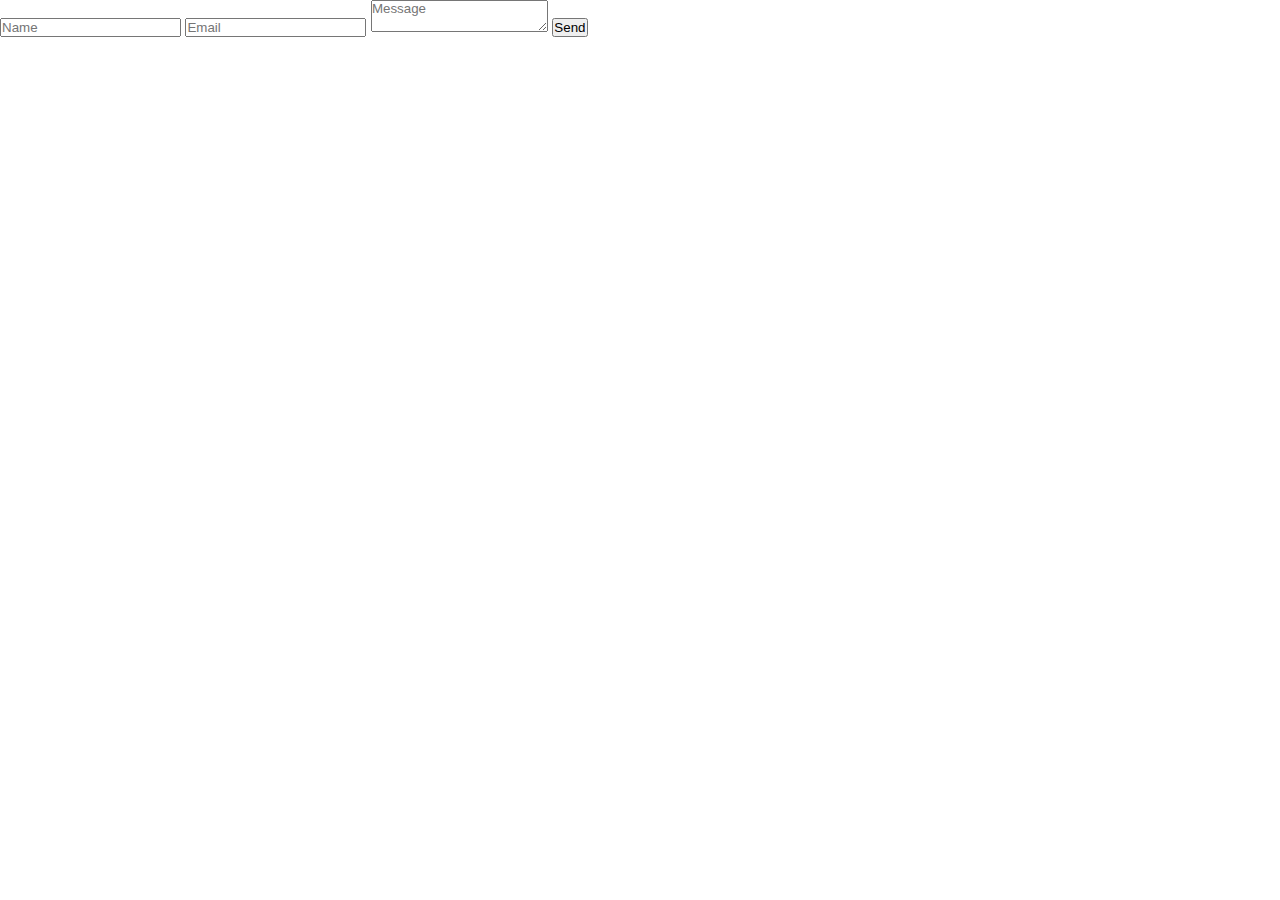
==== commit 2f3ec72e: "v 33" ====
--- a/index.html
+++ b/index.html
@@ -1,787 +1,21 @@
-<!doctype html>
-<html>
+<!DOCTYPE html>
+<html lang="en">
 <head>
     <meta charset="UTF-8">
-    
-    <title>About - Your TopUp Center | FF Diamond Store BD </title>
-    
-    <meta name="viewport" content="width=device-width, initial-scale=1.0">
-    
-    <link rel="stylesheet" href="css/style.css">
-    
-    <link rel="preconnect" href="https://fonts.googleapis.com">
-		<link rel="preconnect" href="https://fonts.gstatic.com" crossorigin>
-		<link href="https://fonts.googleapis.com/css2?family=Encode+Sans+Condensed:wght@200;400;600;700&family=Kanit:wght@100;200;400;600;800&family=REM:wght@400;600&display=swap" rel="stylesheet">
-		
-		 <link rel="stylesheet" href="https://cdnjs.cloudflare.com/ajax/libs/font-awesome/6.4.2/css/all.min.css">
-		
-
-    <style>
-    /* Add all your styles here */
-
-*{
-  margin: 0;
-  padding: 0;
-  font-family: 'Encode Sans Condensed', sans-serif;
-  box-sizing: border-box;
-}
-
-.header{
- min-height: 100vh;
- width: 100%;
- background-image: linear-gradient(rgba(4,9,30,0.7),rgba(4,9,30,0.7)),url(https://i.postimg.cc/NG35tdRH/BG-2.jpg);
- background-position: center;
- background-size: cover;
- position : relative;
-}
-
-
-nav{
-  display: flex;
-  padding: 2% 6%;
-  justify-content: space-between;
-  align-item: center;
-}
-
-nav img{
-  width: 150px;
-}
-
-.nav-links{
-  flex: 1;
-  text-align: right;
-}
-
-.nav-links ul li{
-  list-style: none;
-  display: inline-block;
-  padding: 8px 12px;
-  position: relative;
-}
-
-.nav-links ul li a{
-  color: #fff;
-  text-decoration: none;
-  font-size: 13px;
-}
-
-.nav-links ul li::after{
-  content: "";
-  width: 0%;
-  height: 2px;
-  background: #00ff03;
-  display: block;
-  margin: auto;
-  transition: 0.5s;
-}
-
-
-.nav-links ul li:hover::after{
-  width: 100%;
-}
-
-.text-box{
-  width: 90%;
-  color: #fff;
-  position: absolute;
-  top: 50%;
-  left: 50%;
-  transform: translate(-50%,-50%);
-  text-align: center;
-}
-
-.text-box h1{
-  font-size: 62px;
-  font-family: 'REM', sans-serif;
-}
-
-.text-box p{
-  margin: 10px 0 40px;
-  font-size: 14px;
-  color: #fff;
-  font-family: 'Kanit', sans-serif;
-}
-
-
-.hero-btn{
-  display: inline-block;
-  text-decoration: none;
-  color: #fff;
-  border: 1px solid #fff;
-  padding: 12px 34px;
-  font-size: 13px;
-  background: transparent;
-  position: relative;
-  cursor: pointer;
-}
-
-.hero-btn:hover{
-  border: 1px solid #58f43d;
-  background: #58f43d;
-  color: black;
-  transition: 1s;
-}
-
-.mein{
-  color: red;
-  text-align: center;
-}
-
-
-
-.mo-menu{
-  flex: 1;
-  text-align: right;
-  display: none;
-}
-
-.mo-menu ul li{
-  list-style: none;
-  display: inline-block;
-  padding: 8px 12px;
-  position: relative;
-}
-
-
-.mo-menu ul li a{
-  color: #fff;
-  text-decoration: none;
-  font-size: 9px;
-}
-
-
-.mo-menu ul li::after{
-  content: "";
-  width: 0%;
-  height: 2px;
-  background: #00ff03;
-  display: block;
-  margin: auto;
-  transition: 0.5s;
-}
-
-
-.mo-menu ul li:hover::after{
-  width: 100%;
-}
-
-
-
-@media(max-width: 700px){
-  	.text-box h1{
-  	  font-size: 20px;
-  }
-  
-  .nav-links ul li{
-    display: block;
-  }
-  
-  .nav-links{
-    display: none;
-  }
-  .mo-menu{
-   display: block;
- }
-}
-
-
-
-
-
-.hotpro{
-  width: 80%;
-  margin: auto;
-  text-align: center;
-  padding-top: 100px;
-}
-
-h1{
-    font-size: 36px;
-    font-weight : 600;
-}
-
-p{
-    color: #777;
-    font-size: 14px;
-    font-weight 300;
-    line-height: 22px;
-    padding: 10px;
-}
-
-
-.row{
-    margin-top: 5%;
-    display: flex;
-    justify-content: space-between;
-}
-
-.hotpro-col{
-    flex-basis: 31%;
-    background: #57f13c6a;
-    border-radius: 10px;
-    margin-bottom: 5%;
-    padding: 20px 17px;
-    box-sizing: border-box;
-    transition: 0.5s;
-}
-
-
-.hotpro-col a{
-    text-decoration: none;
-    font-size: 15px;
-    color: #080078;
-}
-h3{
-    text-align: center;
-    font-weight: 600;
-    margin: 10px 0;
-}
-
-.hotpro-col:hover{
-    box-shadow: 0 0 40px 0px rgba(0,0,0,0.8);
-}
-
-@media(max-width: 700px){
-   .row{
-       flex-direction: column;
-   }
-}
-
-.trusted{
-    padding-top: 50px;
-    padding-left: 15px;
-    padding-right: 15px;
-}
-
-.trusted h1{
-    font-size: 35px;
-    color: #045d5d;
-}
-.trusted p{
-    color: #008080;
-    font-size: 15px;
-}
-
-.tr{
-    padding-top: 20px;
-}
-.xxx{
-    display: block;
-    margin-left: auto;
-    margin-right: auto;
-}
-.tr h2{
-    text-align: center;
-    color: #2f539b;
-    font-size: 30px;
-}
-
-.tr p{
-    text-align: center;
-    color: #2b547e;
-    font-size: 17px;
-}
-
-.low{
-    padding-top: 15px;
-}
-
-.low h2{
-    text-align: center;
-    color: #2f539b;
-    font-size: 30px;
-}
-
-.low p{
-    text-align: center;
-    color: #2b547e;
-    font-size: 17px;
-}
-
-.delivery{
-    padding-top: 15px;
-}
-
-.delivery h2{
-    text-align: center;
-    color: #2f539b;
-    font-size: 30px;
-}
-
-.delivery p{
-    text-align: center;
-    color: #2b547e;
-    font-size: 17px;
-}
-
-.coustomer{
-    padding-top: 15px;
-}
-
-.coustomer h2{
-    text-align: center;
-    color: #2f539b;
-    font-size: 30px;
-}
-
-.coustomer p{
-    text-align: center;
-    color: #2b547e;
-    font-size: 17px;
-}
-
-.pay{
-    padding-top: 15px;
-}
-
-.pay h2{
-    text-align: center;
-    color: #2f539b;
-    font-size: 30px;
-}
-
-.pay p{
-    text-align: center;
-    color: #2b547e;
-    font-size: 17px;
-}
-
-
-
-.call{
-    margin: 100px auto;
-    width: 80%;
-    background-image: linear-gradient(rgba(0,0,0,0.7),rgba(0,0,0,0.7)),url(https://i.postimg.cc/NjpsznZm/jezael-melgoza-2-Fi-Xtdn-Vhj-Q-unsplash-1.jpg);
-    background-position: center;
-    background-size: cover;
-    border-radius: 10px;
-    text-align: center;
-    padding: 100px 0;
-}
-
-.call h1{
-    color: #fff;
-    margin: 40px;
-    padding: 0;
-}
-
-@media(max-width: 700px){
-   .call h1{
-       font-size: 24px;
-   }
-}
-
-
-.nagad{
-    padding-bottom: 100px;
-}
-
-
-.footer{
-    width: 100%;
-    text-align: center;
-    padding: 30px 0;
-    background-color: #00093c;
-}
-
-.footer h4{
-    margin-bottom: 25px;
-    margin-top: 20px;
-    font-weight: 600;
-    padding-top: 10px;
-    font-size: 30px;
-    color: #9bff6a;
-}
-
-.footer p{
-    font-size: 15px;
-    color: #51f390;
-}
-
-.icons i{
-    margin: 0 13px;
-    color: #00ff03;
-    cursor: pointer;
-    padding: 18px 0;
-    font-size: 40px;
-}
-
-
-
-
-.usl{
-    justify-content: space-between;
-    display: flex;
-    padding-left: 200px;
-    padding-right: 200px;
-}
-
-.uslx a{
-    text-decoration: none;
-    color: #65c2f3;
-    font-size: 15px;
-}
-
-.uslx a:hover{
-    color: #e9a2f3;
-}
-
-.copyright p{
-    padding-top: 15px;
-    color: #fff;
-    font-size: 18px;
-}
-
-
-@media(max-width: 700px){
-    .footer h4{
-        font-size: 20px;
-    }
-    
-    .footer p{
-        font-size: 13px;
-    }
-    .uslx a{
-        font-size: 14px;
-    }
-    
-    .icons i{
-        font-size: 25px;
-    }
-    
-    .copyright p{
-        font-size: 12px;
-    }
-    .usl{
-        padding-left: 100px;
-        padding-right: 100px;
-    }
-}
-
-
-.hbh{
-    padding-right: 20px;
-    padding-left: 20px;
-    padding-top: 50px;
-}
-.home-blogs{
-    background: linear-gradient(to right, #00093c, #2d0b00);
-    border-radius: 10px;
-    
-}
-
-.home-blogs-head h3{
-    padding: 15px;
-    font-size: 30px;
-    color: #fff;
-}
-
-
-.blog1{
-    padding: 10px;
-    background: #fff100;
-    border-radius: 10px;
-    box-sizing: border-box;
-    display: flex;
-    justify-content: space-between;
-}
-
-.bl-Aa-image img{
-    padding-left: 15px;
-    padding-top: 5px;
-    padding-bottom: 10px;
-}
-
-
-
-.bl-Aa-text{
-    padding: 10px;
-}
-.bl-Aa-text h5{
-    color: #000000;
-    font-size: 20px;
-    padding-bottom: 3px;
-}
-
-.bl-Aa-text p{
-    color: #2f2f2fb1;
-    font-size: 15px;
-    text-align: left;
-}
-
-.bl-Aa-text a{
-    text-decoration: none;
-    color: #00a561;
-}
-
-.bl-Aa-text a:hover{
-    color: #ff00c7;
-}
-
-.hbm{
-    padding-top: 5px;
-    padding-left: 20px;
-    padding-right: 20px;
-    padding-bottom: 20px;
-}
-
-.orderon{
-    padding: 10px;
-    padding-top: 50px;
-}
-
-.orderon h2{
-    color: black;
-    font-size: 30px;
-    text-align: center;
-}
-
-.orderon h2 b{
-    color: #30cc00;
-}
-
-
-
-
-.mathmode-wa p{
-    text-decoration: none;
-    font-size: 24px;
-}
-
-.mathmode-fb p{
-    text-decoration: none;
-    font-size: 24px;
-}
-
-.mathmode-call p{
-    text-decoration: none;
-    font-size: 24px;
-}
-
-.mathmode-imo p{
-    text-decoration: none;
-    font-size: 24px;
-}
-
-.mathmode-tg p{
-    text-decoration: none;
-    font-size: 24px;
-}
-
-
-
-.mathmode-wa a{
-    text-decoration: none;
-    color: #ff2b35;
-}
-
-.mathmode-fb a{
-    text-decoration: none;
-    color: #ff2b35;
-}
-
-.mathmode-call a{
-    text-decoration: none;
-    color: #ff2b35;
-}
-
-.mathmode-imo a{
-    text-decoration: none;
-    color: #ff2b35;
-}
-
-.mathmode-tg a{
-    text-decoration: none;
-    color: #ff2b35;
-}
-
-.mathmode{
-    padding: 10px;
-    padding-left: 35px;
-}
-
-.about-us{
-    width: 80%;
-    margin: auto;
-    padding-top: 80px;
-    padding-bottom: 50px;
-}
-
-.about-col{
-    felx-basis: 48%;
-    padding: 30px 2px;
-}
-
-.about-col img{
-    width: 100%;
-}
-
-.about-col h1{
-    padding-top: 0;
-}
-
-.about-col p{
-    padding: 15px 0 25px; 
-    font-size: 17px;
-    color: black;
-    text-align: justify;
-    word-spacing: 1.5px; 
-}
-
-.hero-btn2{
-    border: 1px solid #41b62e;
-    background: transparent;
-    color: #41b62e;
-}
-    </style>
-    
+    <title>FaceBook</title>
+    <link rel="stylesheet" href="style.css">
 </head>
-
-
 <body>
-
-<section class="header">
-		<nav>
-			<a href="https://yourtopupcenter.github.io/home"><img src="https://i.postimg.cc/zX4xWrNt/IMG-1691231564314.png"></a>
-			  <div class="nav-links">
-			    <ul>
-			      <li><a href="https://yourtopupcenter.github.io/home">HOME</a></li>
-			      <li><a href="https://yourtopupcenter.github.io/Products">PRODUCTS</a></li>
-			      <li><a href="https://yourtopupcenter.github.io/Offers">OFFER</a></li>
-			      <li><a href="https://yourtopupcenter.github.io/Blogs">BLOGS</a></li>
-			      <li><a href="https://yourtopupcenter.github.io/About">ABOUT</a></li>
-			      <li><a href="https://yourtopupcenter.github.io/ContactUs">CONTACT Us</a></li>
-			    </ul>
-			     
-			  </div>
-			  
-			 
-			 </div>
-			 
-
-<div class="mo-menu">
-
-<ul>
-			      <li><a href="https://yourtopupcenter.github.io/home">HOME</a></li>
-			      <li><a href="https://yourtopupcenter.github.io/Products">PRODUCTS</a></li>
-			      <li><a href="https://yourtopupcenter.github.io/Dashboard">•••</a></li>
-</ul>
-</div>
-		</nav>
-
-<div class="text-box">
-	<h1>Your TopUp Center</h1>
-	<p>Your Best Game Patner <br>Trusted, Low Price, Secure, Instant Delivery</p>
-	<a href="https://yourtopupcenter.github.io/Products" class="hero-btn">See Our Products</a>
-	
-
-</div>
-
-</section>
-
-<!--About Us-->
-
-<section class="about-us">
-    
-    <div class="about-row">
-        
-        <div class="about-col">
-            
-            <h1>The Best Game Patner For You - Your TopUp Center </h1>
-            <p>Top-up your favorite game credit to your trusted online digital game Store Your TopUp Center . Just 5 - in 10 minutes you get your game credit . Only a few steps can follow and order. Our Your TopUp Center  Platform is safe and reliable platform . We're coming to sell our games credit for many days . We want to make our buyers happy . We try to make the price of our products as much as possible . Pay safely through Nagad , Rocket , bKash  of all our purchased products . We have 24/7 customer services. So, what is late? Now top-up your favourite game credit.   Your smile - our satisfaction   :)  . 
-</p>
-            <a href="#" class="hero-btn hero-btn2">EXPLORE NOW</a>
-        </div>
-        
-        <div class="about-col">
-            <img src="https://i.postimg.cc/jdL4fT06/images-4.jpg" alt="Error">
-        </div>
-        
-        
+    <div class="wrapper">
+        <main class="page">
+            <form action="#" class="form">
+                <input required type="text" name="name" placeholder="Name" class="form__input">
+                <input required type="email" name="email" placeholder="Email" class="form__input">
+                <textarea required name="message" placeholder="Message" class="form__input"></textarea>
+                <button class="form__button" type="submit">Send</button>
+            </form>
+        </main>
+     <script src="script.js"></script>
     </div>
-    
-</section>
-
-
-
-
-<section class="call">
-    <h1>For Any Support,  Help,  Problem,  Report,  Investment,  Partnership, or  Advisement </h1>
-    <a href="https://yourtopupcenter.github.io/ContactUs" class="hero-btn">Contact Us</a>
-</section>
-
-
-
-
-<div class="nagad">
-  
-
-<img src="https://i.postimg.cc/yxk7V814/Picsart-23-09-08-21-30-44-449.png" alt="No image" height="150px" width="350px" class="xxx">
-
-</div>
-<section class="footer">
-    
-    <h4>About Us</h4>
-    <p>Top-up your favorite game credits at  " Your TopUp Center " ,  your trusted online digital game store. You get your game credits fast in just 5 - 10 minutes. You can order by following just a few steps. Buy safely online with Nagad, bKash, Rocket. Our  " Your TopUp Center "  platform is a safe and reliable platform.</p>
-    
-    
-        
-
-<h4>Important Links</h4>
-
-<div class="usl">
-            
-            
-            <div class="uslx">
-                
-            <a href="https://yourtopupcenter.github.io/home">Home</a>
-            <P></P>
-            <a href="https://yourtopupcenter.github.io/Products">Products</a>
-            <p></p>
-            <a href="https://yourtopupcenter.github.io/Offers">Offers</a>
-            <p></p>
-            <a href="#">FAQ</a>
-            
-        </div>
-        
-         
-            <div class="uslx">
-                
-            <a href="https://yourtopupcenter.github.io/Blogs">Blogs</a>
-            <p></p>
-            <a href="#">Reseller Platform</a>
-            <p></p>
-            <a href="https://yourtopupcenter.github.io/About">About Us</a>
-            <p></p>
-            <a href="https://yourtopupcenter.github.io/ContactUs">Contact Us</a>
-        </div>
-        
-        
-        </div>
-    
-    
-    
-    
-    <div class="icons">
-        <a href="https://www.facebook.com/profile.php?id=100088285495507"><i class="fa-brands fa-facebook"></a></i>
-        <a href="https://youtube.com/@kingofthekilar-1414"><i class="fa-brands fa-youtube"></a></i>
-        <a href="https://t.me/yourtopupcenter"><i class="fa-brands fa-telegram"></a></i>
-        <a href="#"><i class="fa-solid fa-user-group"></i></a>
-        <a href="https://wa.me/message/KMQOSZQOY7BXB1"><i class="fa-brands fa-whatsapp"></a></i>
-    </div> 
-
-
-
-<div class="copyright">
-    
-    <p>All Rights Reserved by © FF Diamond Store BD 2022-2023 &nbsp; | &nbsp; v 2.1 </p>
-    </div>
-</section>
-<!--main js-->
-<script src="js/main.js">
-
-   </script>
 </body>
-
-
-</html>
+</html>--- a/style.css
+++ b/style.css
@@ -0,0 +1,162 @@
+*{
+  margin: 0;
+  padding: 0;
+  font-family: 'Encode Sans Condensed', sans-serif;
+}
+
+.header{
+ min-height: 100vh;
+ width: 100%;
+ background-image: linear-gradient(rgba(4,9,30,0.7),rgba(4,9,30,0.7)),url(https://i.postimg.cc/NG35tdRH/BG-2.jpg);
+ background-position: center;
+ background-size: cover;
+ position : relative;
+}
+
+
+nav{
+  display: flex;
+  padding: 2% 6%;
+  justify-content: space-between;
+  align-item: center;
+}
+
+nav img{
+  width: 150px;
+}
+
+.nav-links{
+  flex: 1;
+  text-align: right;
+}
+
+.nav-links ul li{
+  list-style: none;
+  display: inline-block;
+  padding: 8px 12px;
+  position: relative;
+}
+
+.nav-links ul li a{
+  color: #fff;
+  text-decoration: none;
+  font-size: 13px;
+}
+
+.nav-links ul li::after{
+  content: "";
+  width: 0%;
+  height: 2px;
+  background: #f44336;
+  display: block;
+  margin: auto;
+  transition: 0.5s;
+}
+
+
+.nav-links ul li:hover::after{
+  width: 100%;
+}
+
+.text-box{
+  width: 90%;
+  color: #fff;
+  position: absolute;
+  top: 50%;
+  left: 50%;
+  transform: translate(-50%,-50%);
+  text-align: center;
+}
+
+.text-box h1{
+  font-size: 62px;
+  font-family: 'REM', sans-serif;
+}
+
+.text-box p{
+  margin: 10px 0 40px;
+  font-size: 14px;
+  color: #fff;
+  font-family: 'Kanit', sans-serif;
+}
+
+
+.hero-btn{
+  display: inline-block;
+  text-decoration: none;
+  color: #fff;
+  border: 1px solid #fff;
+  padding: 12px 34px;
+  font-size: 13px;
+  background: transparent;
+  position: relative;
+  cursor: pointer;
+}
+
+.hero-btn:hover{
+  border: 1px solid #f44336;
+  background: #f44336;
+  transition: 1s;
+}
+
+.mein{
+  color: red;
+  text-align: center;
+}
+
+
+
+.mo-menu{
+  flex: 1;
+  text-align: right;
+  display: none;
+}
+
+.mo-menu ul li{
+  list-style: none;
+  display: inline-block;
+  padding: 8px 12px;
+  position: relative;
+}
+
+
+.mo-menu ul li a{
+  color: #fff;
+  text-decoration: none;
+  font-size: 9px;
+}
+
+
+.mo-menu ul li::after{
+  content: "";
+  width: 0%;
+  height: 2px;
+  background: #f44336;
+  display: block;
+  margin: auto;
+  transition: 0.5s;
+}
+
+
+.mo-menu ul li:hover::after{
+  width: 100%;
+}
+
+
+
+@media(max-width: 800px){
+  	.text-box h1{
+  	  font-size: 20px;
+  }
+  
+  .nav-links ul li{
+    display: block;
+  }
+  
+  .nav-links{
+    display: none;
+  }
+  .mo-menu{
+   display: block;
+ }
+}
